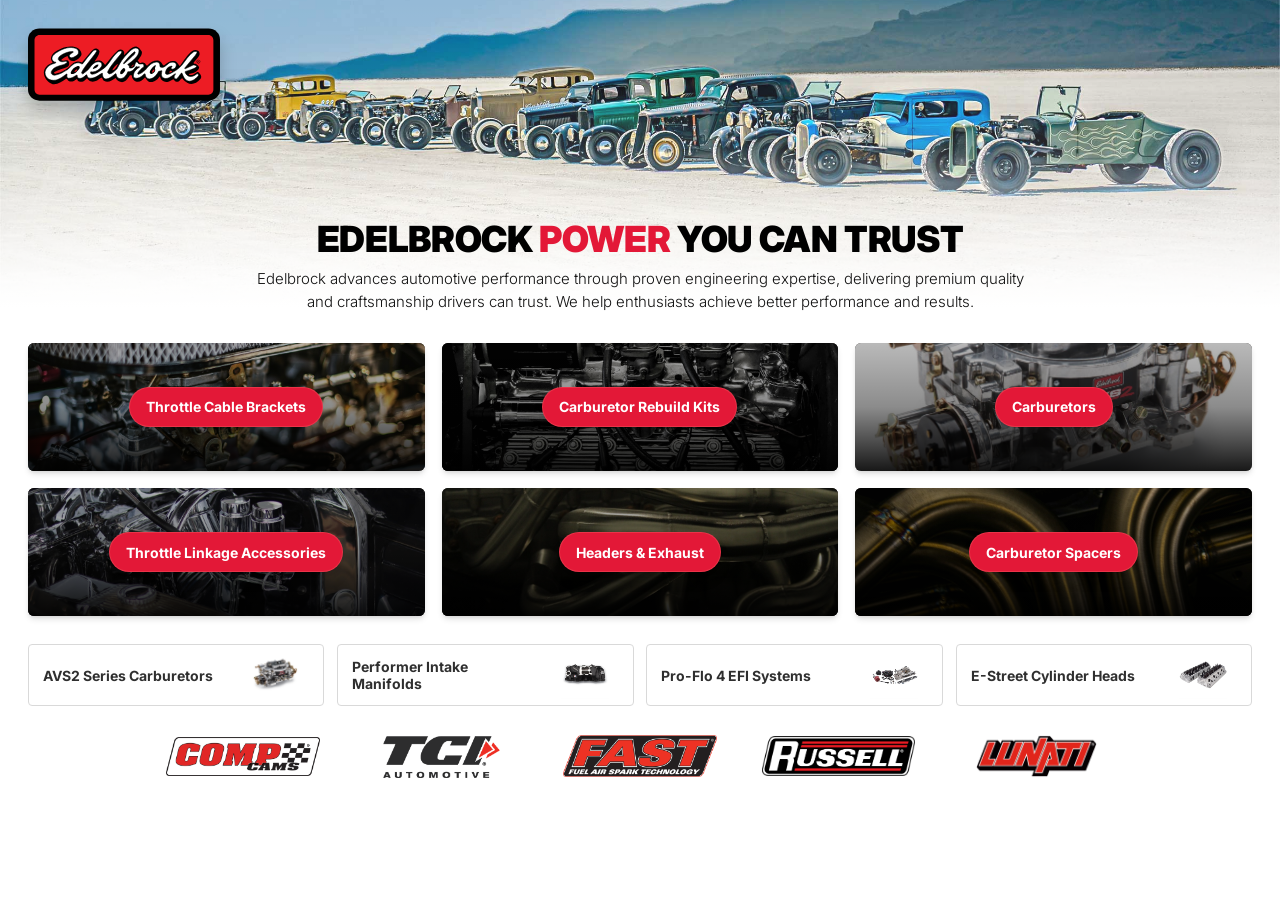
==== edelbrock/index.html @ 583b2b08 "review: refresh vendor pages with versioned assets" ====
<!doctype html>
<html lang="en">
  <head>
    <meta charset="UTF-8" />
    <meta name="viewport" content="width=device-width, initial-scale=1.0" />
    <meta name="description" content="Edelbrock vendor marketing topper review." />
    <meta name="robots" content="noindex, nofollow, noarchive" />
    <title>Edelbrock Topper Review</title>
    <script type="module" crossorigin src="./assets/main-BM7HpaVF.js"></script>
    <link rel="stylesheet" crossorigin href="./assets/main-Blt0TQE_.css">
  </head>
  <body>
    <div id="vendor-topper-root" class="vendor-topper-app"></div>
  </body>
</html>
---- edelbrock/assets/main-Blt0TQE_.css ----
@import"https://fonts.googleapis.com/css2?family=Inter:wght@300;400;700;800;900&display=swap";@container vendor-topper (max-width: 20rem){.vendor-topper-app .vendor-theme--edelbrock .vendor-hero__title{max-width:none;font-size:25.872px;letter-spacing:-.025em;text-wrap:wrap}}@container vendor-topper (min-width: 25.875rem) and (max-width: 25.875rem){.vendor-topper-app .vendor-theme--edelbrock .vendor-hero__title{font-size:33.87px}}@container vendor-topper (min-width: 58rem){.vendor-topper-app .vendor-theme--edelbrock .vendor-hero__title{white-space:nowrap}.vendor-topper-app .vendor-theme--edelbrock .vendor-hero__canvas{min-height:calc(272px + 3.1667cqi)}.vendor-topper-app .vendor-theme--edelbrock .vendor-hero__content{height:calc(272px + 3.1667cqi)}.vendor-topper-app .vendor-theme--edelbrock .vendor-hero__copy{position:absolute;inset-inline:0;top:calc(168px + 3.1667cqi);margin:0 auto}}@container vendor-topper (min-width: 72.917rem) and (max-width: 91.145rem){.vendor-topper-app .vendor-theme--edelbrock .vendor-hero__canvas,.vendor-topper-app .vendor-theme--edelbrock .vendor-hero__content{min-height:calc(132px + 15.1667cqi);height:calc(132px + 15.1667cqi)}.vendor-topper-app .vendor-theme--edelbrock .vendor-hero__copy{top:calc(28px + 15.1667cqi)}}@container vendor-topper (min-width: 91.146rem){.vendor-topper-app .vendor-theme--edelbrock .vendor-hero__canvas,.vendor-topper-app .vendor-theme--edelbrock .vendor-hero__content{min-height:calc(307px + 3.1667cqi);height:calc(307px + 3.1667cqi)}.vendor-topper-app .vendor-theme--edelbrock .vendor-hero__copy{top:calc(203px + 3.1667cqi)}}.vendor-topper-app *,.vendor-topper-app :before,.vendor-topper-app :after{--tw-border-spacing-x: 0;--tw-border-spacing-y: 0;--tw-translate-x: 0;--tw-translate-y: 0;--tw-rotate: 0;--tw-skew-x: 0;--tw-skew-y: 0;--tw-scale-x: 1;--tw-scale-y: 1;--tw-pan-x: ;--tw-pan-y: ;--tw-pinch-zoom: ;--tw-scroll-snap-strictness: proximity;--tw-gradient-from-position: ;--tw-gradient-via-position: ;--tw-gradient-to-position: ;--tw-ordinal: ;--tw-slashed-zero: ;--tw-numeric-figure: ;--tw-numeric-spacing: ;--tw-numeric-fraction: ;--tw-ring-inset: ;--tw-ring-offset-width: 0px;--tw-ring-offset-color: #fff;--tw-ring-color: rgb(59 130 246 / .5);--tw-ring-offset-shadow: 0 0 #0000;--tw-ring-shadow: 0 0 #0000;--tw-shadow: 0 0 #0000;--tw-shadow-colored: 0 0 #0000;--tw-blur: ;--tw-brightness: ;--tw-contrast: ;--tw-grayscale: ;--tw-hue-rotate: ;--tw-invert: ;--tw-saturate: ;--tw-sepia: ;--tw-drop-shadow: ;--tw-backdrop-blur: ;--tw-backdrop-brightness: ;--tw-backdrop-contrast: ;--tw-backdrop-grayscale: ;--tw-backdrop-hue-rotate: ;--tw-backdrop-invert: ;--tw-backdrop-opacity: ;--tw-backdrop-saturate: ;--tw-backdrop-sepia: ;--tw-contain-size: ;--tw-contain-layout: ;--tw-contain-paint: ;--tw-contain-style: }.vendor-topper-app ::backdrop{--tw-border-spacing-x: 0;--tw-border-spacing-y: 0;--tw-translate-x: 0;--tw-translate-y: 0;--tw-rotate: 0;--tw-skew-x: 0;--tw-skew-y: 0;--tw-scale-x: 1;--tw-scale-y: 1;--tw-pan-x: ;--tw-pan-y: ;--tw-pinch-zoom: ;--tw-scroll-snap-strictness: proximity;--tw-gradient-from-position: ;--tw-gradient-via-position: ;--tw-gradient-to-position: ;--tw-ordinal: ;--tw-slashed-zero: ;--tw-numeric-figure: ;--tw-numeric-spacing: ;--tw-numeric-fraction: ;--tw-ring-inset: ;--tw-ring-offset-width: 0px;--tw-ring-offset-color: #fff;--tw-ring-color: rgb(59 130 246 / .5);--tw-ring-offset-shadow: 0 0 #0000;--tw-ring-shadow: 0 0 #0000;--tw-shadow: 0 0 #0000;--tw-shadow-colored: 0 0 #0000;--tw-blur: ;--tw-brightness: ;--tw-contrast: ;--tw-grayscale: ;--tw-hue-rotate: ;--tw-invert: ;--tw-saturate: ;--tw-sepia: ;--tw-drop-shadow: ;--tw-backdrop-blur: ;--tw-backdrop-brightness: ;--tw-backdrop-contrast: ;--tw-backdrop-grayscale: ;--tw-backdrop-hue-rotate: ;--tw-backdrop-invert: ;--tw-backdrop-opacity: ;--tw-backdrop-saturate: ;--tw-backdrop-sepia: ;--tw-contain-size: ;--tw-contain-layout: ;--tw-contain-paint: ;--tw-contain-style: }.vendor-topper-app *,.vendor-topper-app :before,.vendor-topper-app :after{box-sizing:border-box;border-width:0;border-style:solid;border-color:#e5e7eb}.vendor-topper-app :before,.vendor-topper-app :after{--tw-content: ""}.vendor-topper-app html,.vendor-topper-app :host{line-height:1.5;-webkit-text-size-adjust:100%;-moz-tab-size:4;-o-tab-size:4;tab-size:4;font-family:ui-sans-serif,system-ui,sans-serif,"Apple Color Emoji","Segoe UI Emoji",Segoe UI Symbol,"Noto Color Emoji";font-feature-settings:normal;font-variation-settings:normal;-webkit-tap-highlight-color:transparent}.vendor-topper-app body{margin:0;line-height:inherit}.vendor-topper-app hr{height:0;color:inherit;border-top-width:1px}.vendor-topper-app abbr:where([title]){-webkit-text-decoration:underline dotted;text-decoration:underline dotted}.vendor-topper-app h1,.vendor-topper-app h2,.vendor-topper-app h3,.vendor-topper-app h4,.vendor-topper-app h5,.vendor-topper-app h6{font-size:inherit;font-weight:inherit}.vendor-topper-app a{color:inherit;text-decoration:inherit}.vendor-topper-app b,.vendor-topper-app strong{font-weight:bolder}.vendor-topper-app code,.vendor-topper-app kbd,.vendor-topper-app samp,.vendor-topper-app pre{font-family:ui-monospace,SFMono-Regular,Menlo,Monaco,Consolas,Liberation Mono,Courier New,monospace;font-feature-settings:normal;font-variation-settings:normal;font-size:1em}.vendor-topper-app small{font-size:80%}.vendor-topper-app sub,.vendor-topper-app sup{font-size:75%;line-height:0;position:relative;vertical-align:baseline}.vendor-topper-app sub{bottom:-.25em}.vendor-topper-app sup{top:-.5em}.vendor-topper-app table{text-indent:0;border-color:inherit;border-collapse:collapse}.vendor-topper-app button,.vendor-topper-app input,.vendor-topper-app optgroup,.vendor-topper-app select,.vendor-topper-app textarea{font-family:inherit;font-feature-settings:inherit;font-variation-settings:inherit;font-size:100%;font-weight:inherit;line-height:inherit;letter-spacing:inherit;color:inherit;margin:0;padding:0}.vendor-topper-app button,.vendor-topper-app select{text-transform:none}.vendor-topper-app button,.vendor-topper-app input:where([type=button]),.vendor-topper-app input:where([type=reset]),.vendor-topper-app input:where([type=submit]){-webkit-appearance:button;background-color:transparent;background-image:none}.vendor-topper-app :-moz-focusring{outline:auto}.vendor-topper-app :-moz-ui-invalid{box-shadow:none}.vendor-topper-app progress{vertical-align:baseline}.vendor-topper-app ::-webkit-inner-spin-button,.vendor-topper-app ::-webkit-outer-spin-button{height:auto}.vendor-topper-app [type=search]{-webkit-appearance:textfield;outline-offset:-2px}.vendor-topper-app ::-webkit-search-decoration{-webkit-appearance:none}.vendor-topper-app ::-webkit-file-upload-button{-webkit-appearance:button;font:inherit}.vendor-topper-app summary{display:list-item}.vendor-topper-app blockquote,.vendor-topper-app dl,.vendor-topper-app dd,.vendor-topper-app h1,.vendor-topper-app h2,.vendor-topper-app h3,.vendor-topper-app h4,.vendor-topper-app h5,.vendor-topper-app h6,.vendor-topper-app hr,.vendor-topper-app figure,.vendor-topper-app p,.vendor-topper-app pre{margin:0}.vendor-topper-app fieldset{margin:0;padding:0}.vendor-topper-app legend{padding:0}.vendor-topper-app ol,.vendor-topper-app ul,.vendor-topper-app menu{list-style:none;margin:0;padding:0}.vendor-topper-app dialog{padding:0}.vendor-topper-app textarea{resize:vertical}.vendor-topper-app input::-moz-placeholder,.vendor-topper-app textarea::-moz-placeholder{opacity:1;color:#9ca3af}.vendor-topper-app input::placeholder,.vendor-topper-app textarea::placeholder{opacity:1;color:#9ca3af}.vendor-topper-app button,.vendor-topper-app [role=button]{cursor:pointer}.vendor-topper-app :disabled{cursor:default}.vendor-topper-app img,.vendor-topper-app svg,.vendor-topper-app video,.vendor-topper-app canvas,.vendor-topper-app audio,.vendor-topper-app iframe,.vendor-topper-app embed,.vendor-topper-app object{display:block;vertical-align:middle}.vendor-topper-app img,.vendor-topper-app video{max-width:100%;height:auto}.vendor-topper-app [hidden]:where(:not([hidden=until-found])){display:none}.vendor-topper-app html{color-scheme:light}.vendor-topper-app body{margin:0;background:#fff}.vendor-topper-app .container{width:100%}@media(min-width:640px){.vendor-topper-app .container{max-width:640px}}@media(min-width:768px){.vendor-topper-app .container{max-width:768px}}@media(min-width:1024px){.vendor-topper-app .container{max-width:1024px}}@media(min-width:1280px){.vendor-topper-app .container{max-width:1280px}}@media(min-width:1536px){.vendor-topper-app .container{max-width:1536px}}.vendor-topper-app{width:100%;margin:0;padding:0;border:0}.vendor-topper-app .vendor-topper{--vendor-gutter: clamp(16px, 2.2cqi, 32px);--vendor-content-section-gap: clamp(28px, 2.25cqi, 36px);--vendor-card-copy-size: 14px;container-name:vendor-topper;container-type:inline-size;width:100%;overflow:hidden;background:var(--vendor-background, #fff);color:var(--vendor-text, #111);font-family:Inter,sans-serif;-webkit-font-smoothing:antialiased}.vendor-topper-app .vendor-topper ::-moz-selection{background:var(--vendor-accent);color:#fff}.vendor-topper-app .vendor-topper ::selection{background:var(--vendor-accent);color:#fff}.vendor-topper-app .vendor-hero__content{animation:vendor-hero-content-enter .85s cubic-bezier(.22,.61,.36,1) both}.vendor-topper-app .vendor-shop-content{width:100%;background:#fff;animation:vendor-shop-content-enter .85s cubic-bezier(.22,.61,.36,1) both}@keyframes vendor-hero-content-enter{0%{opacity:0;transform:translateY(-25px)}to{opacity:1;transform:translateY(0)}}@keyframes vendor-shop-content-enter{0%{opacity:0;transform:translateY(25px)}to{opacity:1;transform:translateY(0)}}.vendor-topper-app .vendor-hero,.vendor-topper-app .vendor-hero__canvas{position:relative;width:100%;background:#fff}.vendor-topper-app .vendor-hero__canvas{min-height:clamp(348px,27cqi,350px);overflow:hidden}.vendor-topper-app .vendor-hero__media,.vendor-topper-app .vendor-hero__fade{position:absolute;inset:0 0 auto;height:clamp(280px,24cqi,350px)}.vendor-topper-app .vendor-hero__media{overflow:hidden}.vendor-topper-app .vendor-hero__media img{width:100%;height:100%;-o-object-fit:cover;object-fit:cover}.vendor-topper-app .vendor-hero__fade{z-index:1;pointer-events:none;background:linear-gradient(to top,#fff 0%,rgb(255 255 255 / 92%) 9%,rgb(255 255 255 / 15%) 52%,transparent 100%)}.vendor-topper-app .vendor-hero__content{position:relative;z-index:2;display:flex;width:min(100%,768px);min-height:inherit;flex-direction:column;align-items:flex-start;padding:var(--vendor-gutter)}.vendor-topper-app .vendor-hero__logo-frame{display:flex;width:var(--vendor-logo-width, clamp(130px, 15cqi, 220px));height:var(--vendor-logo-height, clamp(52px, 6.5cqi, 88px));align-items:flex-start;justify-content:flex-start}.vendor-topper-app .vendor-hero__logo{display:block;max-width:100%;max-height:100%;width:auto;height:auto;-o-object-fit:contain;object-fit:contain;-o-object-position:left top;object-position:left top;filter:drop-shadow(0 10px 8px rgb(0 0 0 / 20%));-webkit-user-select:none;-moz-user-select:none;user-select:none}.vendor-topper-app .vendor-hero__copy{width:100%;margin-top:clamp(44px,calc(112px - 5cqi),101.6px)}.vendor-topper-app .vendor-hero__title{max-width:18ch;margin:0 0 clamp(8px,.8cqi,12px);color:#000;font-family:var(--vendor-display-font, inherit);font-size:clamp(25.6px,calc(21.6px + 1.25cqi),34.8px);font-weight:900;letter-spacing:-.01em;line-height:.95;text-transform:uppercase;text-wrap:balance}.vendor-topper-app .vendor-hero__title-accent{color:var(--vendor-accent)}.vendor-topper-app .vendor-hero__paragraph{max-width:768px;margin:12px auto 0;color:#111;font-size:15px;font-weight:300;line-height:1.5;text-wrap:balance}.vendor-topper-app .vendor-hero--centered-copy .vendor-hero__content{width:100%}.vendor-topper-app .vendor-hero--centered-copy .vendor-hero__copy{max-width:832px;align-self:center;text-align:center}.vendor-topper-app .vendor-hero--centered-copy .vendor-hero__title{max-width:none}.vendor-topper-app .vendor-categories{width:100%;padding:calc(clamp(32px,3cqi,48px) + var(--vendor-hero-to-cards-gap-adjustment, 0px)) var(--vendor-gutter) 0;background:#fff}.vendor-topper-app .vendor-categories__grid{display:grid;grid-template-columns:minmax(0,1fr);gap:clamp(12px,1.35cqi,20px);width:100%}.vendor-topper-app .vendor-category-card{position:relative;display:flex;height:90px;min-width:0;align-items:center;justify-content:center;overflow:hidden;border-radius:6px;background:#1c1917;box-shadow:0 4px 6px -1px #0000001f,0 2px 4px -2px #0000001f;text-align:center;transition:box-shadow .3s ease,transform .3s ease}.vendor-topper-app .vendor-category-card>img{position:absolute;top:0;right:0;bottom:0;left:0;width:100%;height:100%;-o-object-fit:cover;object-fit:cover;opacity:.9}.vendor-topper-app .vendor-category-card__overlay{position:absolute;top:0;right:0;bottom:0;left:0;background:linear-gradient(to top,#000000e5,#0006,#0003);transition:background .3s ease}.vendor-topper-app .vendor-category-card__label-wrap{position:relative;z-index:1;display:flex;width:100%;align-items:center;justify-content:center;padding:10px}.vendor-topper-app .vendor-category-card__label{display:inline-flex;min-height:40px;max-width:100%;align-items:center;justify-content:center;padding:8px clamp(14.4px,1.4cqi,16px);border:1px solid rgb(248 113 113 / 30%);border-radius:9999px;background:var(--vendor-accent);box-shadow:0 10px 15px -3px #0000001a,0 4px 6px -4px #0000001a;color:#fff;font-size:var(--vendor-card-copy-size);font-weight:700;line-height:1.25;text-align:center;transition:background-color .3s ease}.vendor-topper-app .vendor-category-card__accent{position:absolute;inset:auto 0 0;height:4px;transform:scaleX(0);transform-origin:left;background:var(--vendor-accent);transition:transform .3s ease}.vendor-topper-app .vendor-category-card:hover{box-shadow:0 20px 25px -5px #00000024,0 8px 10px -6px #00000024;transform:translateY(-4px)}.vendor-topper-app .vendor-category-card:hover .vendor-category-card__label{background:var(--vendor-accent-hover)}.vendor-topper-app .vendor-category-card:hover .vendor-category-card__accent{transform:scaleX(1)}.vendor-topper-app .vendor-category-card:focus-visible{outline:4px solid var(--vendor-accent);outline-offset:2px}.vendor-topper-app .vendor-secondary-links{width:100%;padding:var(--vendor-content-section-gap) var(--vendor-gutter) 0;background:#fff}.vendor-topper-app .vendor-secondary-links__grid{display:grid;grid-template-columns:minmax(0,1fr);gap:clamp(10px,1cqi,14px);width:100%}.vendor-topper-app .vendor-secondary-link{display:flex;min-width:0;min-height:60px;align-items:center;gap:12px;padding:6px 8px 6px 14px;border:1px solid #d9d9d9;border-radius:4px;background:#fff;color:#2f2f2f;text-decoration:none;transition:border-color .18s ease,background-color .18s ease}.vendor-topper-app .vendor-secondary-link__title{min-width:0;font-size:var(--vendor-card-copy-size);font-weight:700;line-height:1.25}.vendor-topper-app .vendor-secondary-link__image{flex:0 0 auto;width:80px;height:48px;margin-left:auto;-o-object-fit:contain;object-fit:contain}.vendor-topper-app .vendor-secondary-link:hover{border-color:#b7b7b7;background:#fafafa}.vendor-topper-app .vendor-secondary-link:focus-visible{outline:3px solid var(--vendor-accent);outline-offset:2px}.vendor-topper-app .vendor-partners{width:100%;padding:var(--vendor-content-section-gap) var(--vendor-gutter) clamp(32px,3cqi,40px);background:#fff}.vendor-topper-app .vendor-partners__rail{display:grid;grid-template-columns:repeat(6,minmax(0,1fr));max-width:1152px;align-items:center;gap:24px 16px;margin:0;padding:0;list-style:none}.vendor-topper-app .vendor-partners__rail::-webkit-scrollbar{display:none}.vendor-topper-app .vendor-partners__item{display:flex;grid-column:span 2;width:100%;height:clamp(32px,4cqi,44px);align-items:center;justify-content:center}.vendor-topper-app .vendor-partners__link{display:flex;width:100%;height:100%;align-items:center;justify-content:center;color:inherit;text-decoration:none}.vendor-topper-app .vendor-partners__link:focus-visible{border-radius:4px;outline:3px solid var(--vendor-accent);outline-offset:4px}.vendor-topper-app .vendor-partners__item:nth-last-child(2):nth-child(3n+1){grid-column:2 / span 2}.vendor-topper-app .vendor-partners__item:last-child:nth-child(3n+1){grid-column:3 / span 2}.vendor-topper-app .vendor-partners__item img{display:block;max-width:100%;max-height:100%;width:auto;height:auto;-o-object-fit:contain;object-fit:contain;transition:transform .3s ease;-webkit-user-select:none;-moz-user-select:none;user-select:none}.vendor-topper-app .vendor-partners__link:hover img{transform:scale(1.05)}@container vendor-topper (max-width: 47.999rem){.vendor-topper-app .vendor-hero__copy{margin-top:clamp(52px,calc(120px - 5cqi),109.6px)}.vendor-topper-app .vendor-hero__title{font-size:clamp(28.16px,calc(23.76px + 1.375cqi),38.28px)}.vendor-topper-app .vendor-categories{padding-top:calc(10px + var(--vendor-hero-to-cards-gap-adjustment, 0px))}}@container vendor-topper (max-width: 57.999rem){.vendor-topper-app .vendor-hero--centered-copy .vendor-hero__copy{text-align:left}}@container vendor-topper (min-width: 32rem){.vendor-topper-app .vendor-hero__content{padding-bottom:12px}.vendor-topper-app .vendor-hero__copy{margin-top:auto}.vendor-topper-app .vendor-categories{padding-top:calc(24px + var(--vendor-hero-to-cards-gap-adjustment, 0px))}.vendor-topper-app .vendor-categories__grid{grid-template-columns:repeat(2,minmax(0,1fr))}.vendor-topper-app .vendor-category-card{height:clamp(112px,14cqi,144px)}.vendor-topper-app .vendor-secondary-links__grid{grid-template-columns:repeat(2,minmax(0,1fr))}.vendor-topper-app .vendor-partners__rail{display:grid;grid-template-columns:repeat(5,minmax(0,1fr));width:90%;max-width:none;gap:clamp(12px,1.5cqi,24px);margin-inline:auto;padding-inline:0;overflow:visible}.vendor-topper-app .vendor-partners__item{grid-column:auto;width:100%;height:clamp(48px,6cqi,56px);min-width:0}.vendor-topper-app .vendor-partners__item:nth-last-child(2):nth-child(3n+1),.vendor-topper-app .vendor-partners__item:last-child:nth-child(3n+1){grid-column:auto}.vendor-topper-app .vendor-partners__item img{width:100%;height:100%}}@container vendor-topper (min-width: 58rem){.vendor-topper-app .vendor-categories__grid{grid-template-columns:repeat(3,minmax(0,1fr))}.vendor-topper-app .vendor-category-card{height:clamp(120px,10cqi,144px)}.vendor-topper-app .vendor-hero--centered-copy .vendor-hero__copy{width:100%;max-width:none}.vendor-topper-app .vendor-hero--centered-copy .vendor-hero__title{font-size:clamp(36px,2.8cqi,38px)}.vendor-topper-app .vendor-hero--centered-copy .vendor-hero__paragraph{width:min(var(--vendor-desktop-copy-measure, 87ch),calc(100% - 32px));max-width:none;text-wrap:pretty}.vendor-topper-app .vendor-partners__rail{display:flex;width:auto;max-width:1152px;justify-content:center;gap:clamp(24px,3.5cqi,64px)}.vendor-topper-app .vendor-partners__item{flex:0 0 auto;width:clamp(130px,12cqi,176px);height:clamp(32px,4cqi,44px)}.vendor-topper-app .vendor-partners__item img{width:auto;height:auto}}@container vendor-topper (min-width: 75rem){.vendor-topper-app .vendor-secondary-links__grid{grid-template-columns:repeat(4,minmax(0,1fr))}}@container vendor-topper (min-width: 32rem) and (max-width: 57.999rem){.vendor-topper-app .vendor-categories{padding-top:calc(16px + var(--vendor-hero-to-cards-gap-adjustment, 0px))}.vendor-topper-app .vendor-hero:not(.vendor-hero--logo-only) .vendor-hero__canvas,.vendor-topper-app .vendor-hero:not(.vendor-hero--logo-only) .vendor-hero__content{min-height:0}.vendor-topper-app .vendor-hero:not(.vendor-hero--logo-only) .vendor-hero__copy{margin-top:104px}.vendor-topper-app .vendor-hero--centered-copy .vendor-hero__copy,.vendor-topper-app .vendor-hero--centered-copy .vendor-hero__paragraph{width:100%;max-width:none}.vendor-topper-app .vendor-hero--centered-copy .vendor-hero__paragraph{width:min(100%,var(--vendor-tablet-copy-measure, 588px));margin-inline:0 auto;text-wrap:pretty}.vendor-topper-app .vendor-hero--centered-copy .vendor-hero__title{width:min(100%,var(--vendor-tablet-title-measure, 370px));margin-inline:0 auto}}@container vendor-topper (min-width: 32rem) and (max-width: 47.999rem){.vendor-topper-app .vendor-hero--centered-copy .vendor-hero__title{text-wrap:pretty}}@container vendor-topper (min-width: 58rem){.vendor-topper-app .vendor-categories{padding-top:calc(17px + var(--vendor-hero-to-cards-gap-adjustment, 0px))}.vendor-topper-app .vendor-secondary-links,.vendor-topper-app .vendor-partners{padding-top:28px}}@container vendor-topper (min-width: 100.0625rem){.vendor-topper-app .vendor-categories__grid{grid-template-columns:repeat(6,minmax(0,1fr))}.vendor-topper-app .vendor-category-card{height:126px}}@media(hover:none){.vendor-topper-app .vendor-category-card:hover{box-shadow:0 4px 6px -1px #0000001f,0 2px 4px -2px #0000001f;transform:none}.vendor-topper-app .vendor-category-card:hover .vendor-category-card__accent{transform:scaleX(0)}}@media(prefers-reduced-motion:reduce){.vendor-topper-app .vendor-hero__content,.vendor-topper-app .vendor-shop-content{animation:none}.vendor-topper-app .vendor-category-card,.vendor-topper-app .vendor-category-card__overlay,.vendor-topper-app .vendor-category-card__label,.vendor-topper-app .vendor-category-card__accent,.vendor-topper-app .vendor-partners__item img{transition:none}}body:has(>.vendor-topper-app){margin:0;padding:0}
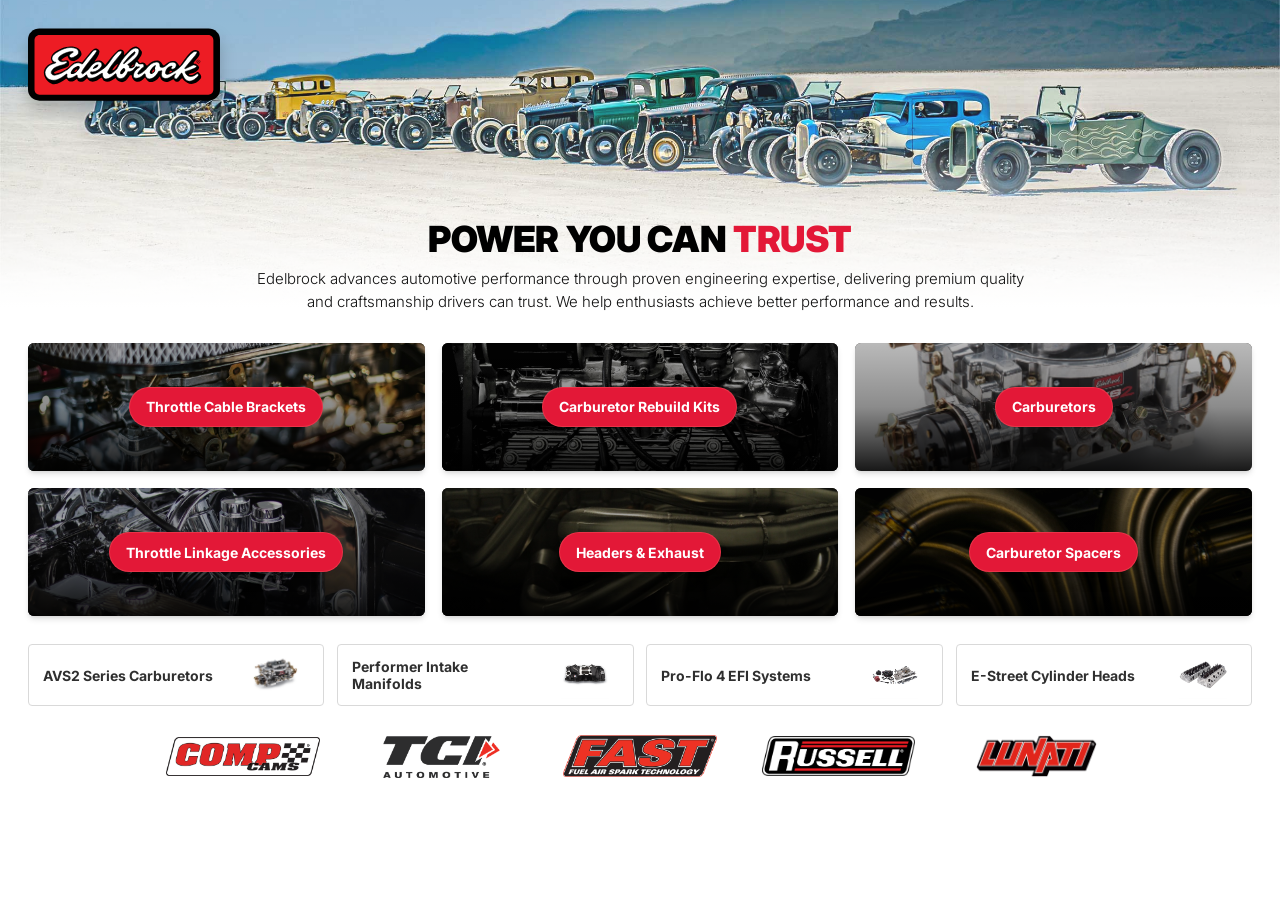
==== commit 44afa656: "review: update Edelbrock headline" ====
--- a/edelbrock/index.html
+++ b/edelbrock/index.html
@@ -6,7 +6,7 @@
     <meta name="description" content="Edelbrock vendor marketing topper review." />
     <meta name="robots" content="noindex, nofollow, noarchive" />
     <title>Edelbrock Topper Review</title>
-    <script type="module" crossorigin src="./assets/main-BM7HpaVF.js"></script>
+    <script type="module" crossorigin src="./assets/main-CrdQM8-6.js"></script>
     <link rel="stylesheet" crossorigin href="./assets/main-Blt0TQE_.css">
   </head>
   <body>
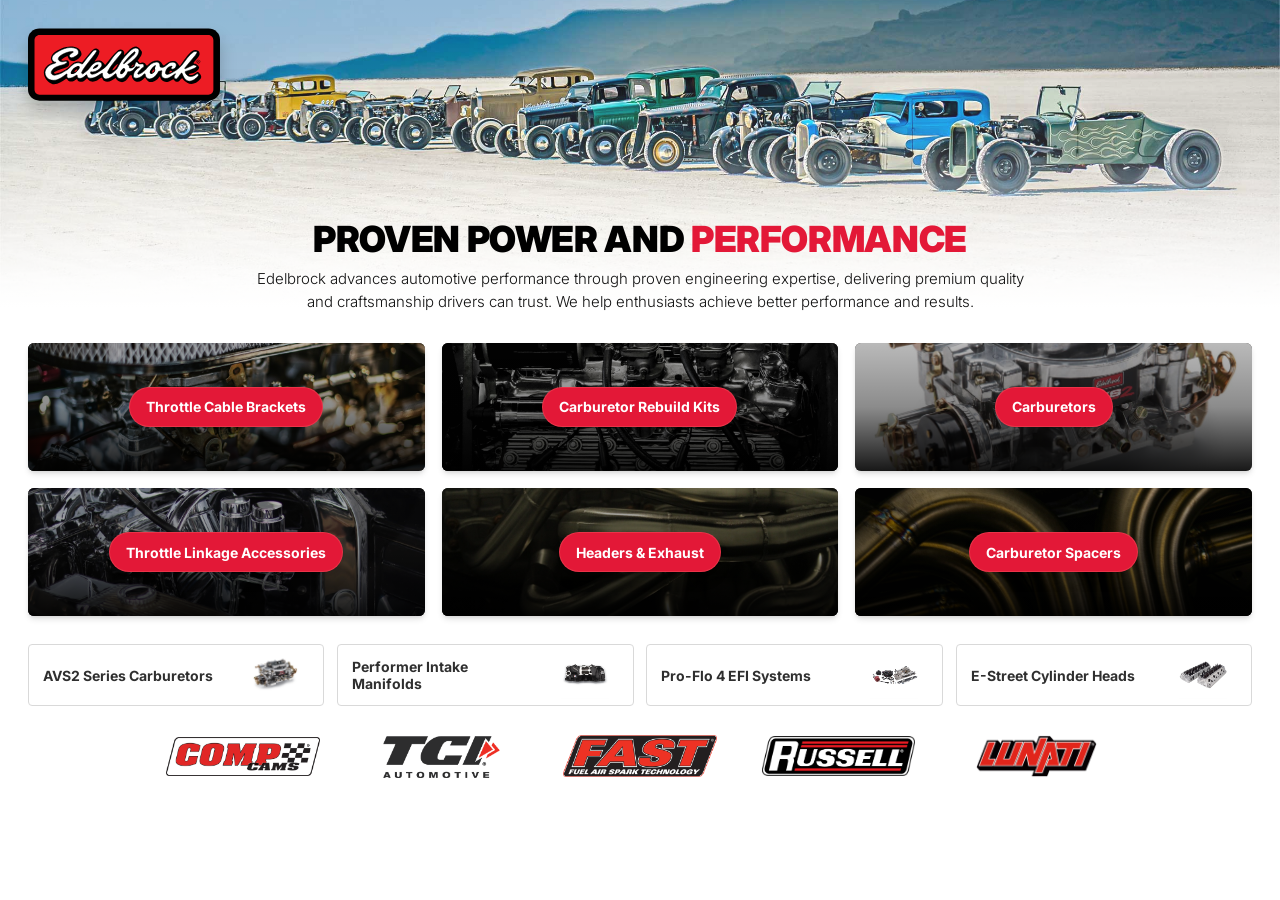
==== commit 049fd2e4: "review: revise Edelbrock headline messaging" ====
--- a/edelbrock/index.html
+++ b/edelbrock/index.html
@@ -6,7 +6,7 @@
     <meta name="description" content="Edelbrock vendor marketing topper review." />
     <meta name="robots" content="noindex, nofollow, noarchive" />
     <title>Edelbrock Topper Review</title>
-    <script type="module" crossorigin src="./assets/main-CrdQM8-6.js"></script>
+    <script type="module" crossorigin src="./assets/main-CM3pk6dA.js"></script>
     <link rel="stylesheet" crossorigin href="./assets/main-Blt0TQE_.css">
   </head>
   <body>
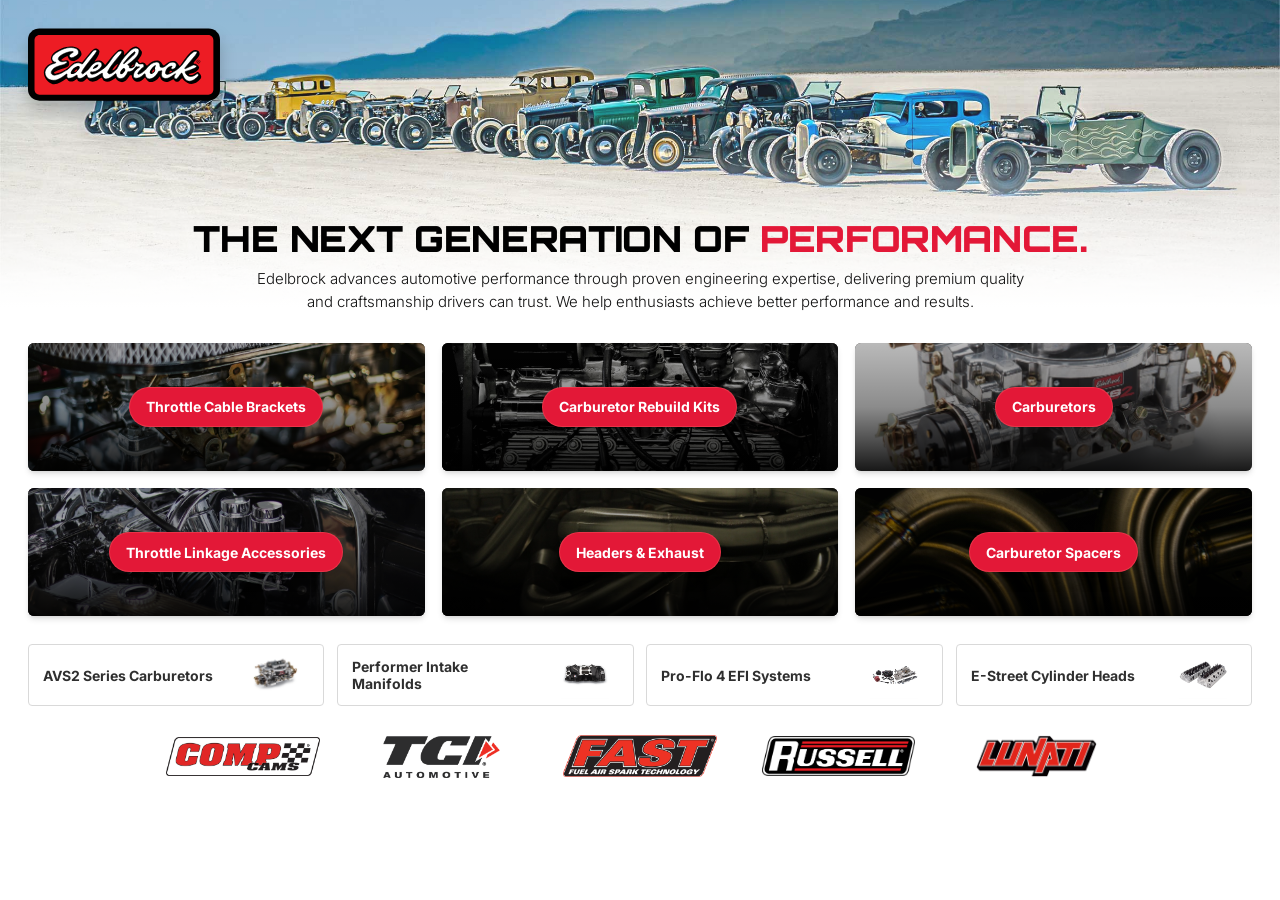
==== commit 3ce86a5d: "Publish Orbitron topper headlines" ====
--- a/edelbrock/index.html
+++ b/edelbrock/index.html
@@ -6,8 +6,8 @@
     <meta name="description" content="Edelbrock vendor marketing topper review." />
     <meta name="robots" content="noindex, nofollow, noarchive" />
     <title>Edelbrock Topper Review</title>
-    <script type="module" crossorigin src="./assets/main-CM3pk6dA.js"></script>
-    <link rel="stylesheet" crossorigin href="./assets/main-Blt0TQE_.css">
+    <script type="module" crossorigin src="./assets/main-DEYiTly-.js"></script>
+    <link rel="stylesheet" crossorigin href="./assets/main-Ci5eqJQk.css">
   </head>
   <body>
     <div id="vendor-topper-root" class="vendor-topper-app"></div>
--- a/edelbrock/assets/main-Ci5eqJQk.css
+++ b/edelbrock/assets/main-Ci5eqJQk.css
@@ -0,0 +1 @@
+@import"https://fonts.googleapis.com/css2?family=Inter:wght@300;400;700;800;900&family=Orbitron:wght@700;800;900&display=swap";@container vendor-topper (max-width: 20rem){.vendor-topper-app .vendor-theme--edelbrock .vendor-hero__title{max-width:none;font-size:25.872px;letter-spacing:-.025em;text-wrap:wrap}}@container vendor-topper (min-width: 25.875rem) and (max-width: 25.875rem){.vendor-topper-app .vendor-theme--edelbrock .vendor-hero__title{font-size:33.87px}}@container vendor-topper (min-width: 58rem){.vendor-topper-app .vendor-theme--edelbrock .vendor-hero__title{white-space:nowrap}.vendor-topper-app .vendor-theme--edelbrock .vendor-hero__canvas{min-height:calc(272px + 3.1667cqi)}.vendor-topper-app .vendor-theme--edelbrock .vendor-hero__content{height:calc(272px + 3.1667cqi)}.vendor-topper-app .vendor-theme--edelbrock .vendor-hero__copy{position:absolute;inset-inline:0;top:calc(168px + 3.1667cqi);margin:0 auto}}@container vendor-topper (min-width: 72.917rem) and (max-width: 91.145rem){.vendor-topper-app .vendor-theme--edelbrock .vendor-hero__canvas,.vendor-topper-app .vendor-theme--edelbrock .vendor-hero__content{min-height:calc(132px + 15.1667cqi);height:calc(132px + 15.1667cqi)}.vendor-topper-app .vendor-theme--edelbrock .vendor-hero__copy{top:calc(28px + 15.1667cqi)}}@container vendor-topper (min-width: 91.146rem){.vendor-topper-app .vendor-theme--edelbrock .vendor-hero__canvas,.vendor-topper-app .vendor-theme--edelbrock .vendor-hero__content{min-height:calc(307px + 3.1667cqi);height:calc(307px + 3.1667cqi)}.vendor-topper-app .vendor-theme--edelbrock .vendor-hero__copy{top:calc(203px + 3.1667cqi)}}.vendor-topper-app *,.vendor-topper-app :before,.vendor-topper-app :after{--tw-border-spacing-x: 0;--tw-border-spacing-y: 0;--tw-translate-x: 0;--tw-translate-y: 0;--tw-rotate: 0;--tw-skew-x: 0;--tw-skew-y: 0;--tw-scale-x: 1;--tw-scale-y: 1;--tw-pan-x: ;--tw-pan-y: ;--tw-pinch-zoom: ;--tw-scroll-snap-strictness: proximity;--tw-gradient-from-position: ;--tw-gradient-via-position: ;--tw-gradient-to-position: ;--tw-ordinal: ;--tw-slashed-zero: ;--tw-numeric-figure: ;--tw-numeric-spacing: ;--tw-numeric-fraction: ;--tw-ring-inset: ;--tw-ring-offset-width: 0px;--tw-ring-offset-color: #fff;--tw-ring-color: rgb(59 130 246 / .5);--tw-ring-offset-shadow: 0 0 #0000;--tw-ring-shadow: 0 0 #0000;--tw-shadow: 0 0 #0000;--tw-shadow-colored: 0 0 #0000;--tw-blur: ;--tw-brightness: ;--tw-contrast: ;--tw-grayscale: ;--tw-hue-rotate: ;--tw-invert: ;--tw-saturate: ;--tw-sepia: ;--tw-drop-shadow: ;--tw-backdrop-blur: ;--tw-backdrop-brightness: ;--tw-backdrop-contrast: ;--tw-backdrop-grayscale: ;--tw-backdrop-hue-rotate: ;--tw-backdrop-invert: ;--tw-backdrop-opacity: ;--tw-backdrop-saturate: ;--tw-backdrop-sepia: ;--tw-contain-size: ;--tw-contain-layout: ;--tw-contain-paint: ;--tw-contain-style: }.vendor-topper-app ::backdrop{--tw-border-spacing-x: 0;--tw-border-spacing-y: 0;--tw-translate-x: 0;--tw-translate-y: 0;--tw-rotate: 0;--tw-skew-x: 0;--tw-skew-y: 0;--tw-scale-x: 1;--tw-scale-y: 1;--tw-pan-x: ;--tw-pan-y: ;--tw-pinch-zoom: ;--tw-scroll-snap-strictness: proximity;--tw-gradient-from-position: ;--tw-gradient-via-position: ;--tw-gradient-to-position: ;--tw-ordinal: ;--tw-slashed-zero: ;--tw-numeric-figure: ;--tw-numeric-spacing: ;--tw-numeric-fraction: ;--tw-ring-inset: ;--tw-ring-offset-width: 0px;--tw-ring-offset-color: #fff;--tw-ring-color: rgb(59 130 246 / .5);--tw-ring-offset-shadow: 0 0 #0000;--tw-ring-shadow: 0 0 #0000;--tw-shadow: 0 0 #0000;--tw-shadow-colored: 0 0 #0000;--tw-blur: ;--tw-brightness: ;--tw-contrast: ;--tw-grayscale: ;--tw-hue-rotate: ;--tw-invert: ;--tw-saturate: ;--tw-sepia: ;--tw-drop-shadow: ;--tw-backdrop-blur: ;--tw-backdrop-brightness: ;--tw-backdrop-contrast: ;--tw-backdrop-grayscale: ;--tw-backdrop-hue-rotate: ;--tw-backdrop-invert: ;--tw-backdrop-opacity: ;--tw-backdrop-saturate: ;--tw-backdrop-sepia: ;--tw-contain-size: ;--tw-contain-layout: ;--tw-contain-paint: ;--tw-contain-style: }.vendor-topper-app *,.vendor-topper-app :before,.vendor-topper-app :after{box-sizing:border-box;border-width:0;border-style:solid;border-color:#e5e7eb}.vendor-topper-app :before,.vendor-topper-app :after{--tw-content: ""}.vendor-topper-app html,.vendor-topper-app :host{line-height:1.5;-webkit-text-size-adjust:100%;-moz-tab-size:4;-o-tab-size:4;tab-size:4;font-family:ui-sans-serif,system-ui,sans-serif,"Apple Color Emoji","Segoe UI Emoji",Segoe UI Symbol,"Noto Color Emoji";font-feature-settings:normal;font-variation-settings:normal;-webkit-tap-highlight-color:transparent}.vendor-topper-app body{margin:0;line-height:inherit}.vendor-topper-app hr{height:0;color:inherit;border-top-width:1px}.vendor-topper-app abbr:where([title]){-webkit-text-decoration:underline dotted;text-decoration:underline dotted}.vendor-topper-app h1,.vendor-topper-app h2,.vendor-topper-app h3,.vendor-topper-app h4,.vendor-topper-app h5,.vendor-topper-app h6{font-size:inherit;font-weight:inherit}.vendor-topper-app a{color:inherit;text-decoration:inherit}.vendor-topper-app b,.vendor-topper-app strong{font-weight:bolder}.vendor-topper-app code,.vendor-topper-app kbd,.vendor-topper-app samp,.vendor-topper-app pre{font-family:ui-monospace,SFMono-Regular,Menlo,Monaco,Consolas,Liberation Mono,Courier New,monospace;font-feature-settings:normal;font-variation-settings:normal;font-size:1em}.vendor-topper-app small{font-size:80%}.vendor-topper-app sub,.vendor-topper-app sup{font-size:75%;line-height:0;position:relative;vertical-align:baseline}.vendor-topper-app sub{bottom:-.25em}.vendor-topper-app sup{top:-.5em}.vendor-topper-app table{text-indent:0;border-color:inherit;border-collapse:collapse}.vendor-topper-app button,.vendor-topper-app input,.vendor-topper-app optgroup,.vendor-topper-app select,.vendor-topper-app textarea{font-family:inherit;font-feature-settings:inherit;font-variation-settings:inherit;font-size:100%;font-weight:inherit;line-height:inherit;letter-spacing:inherit;color:inherit;margin:0;padding:0}.vendor-topper-app button,.vendor-topper-app select{text-transform:none}.vendor-topper-app button,.vendor-topper-app input:where([type=button]),.vendor-topper-app input:where([type=reset]),.vendor-topper-app input:where([type=submit]){-webkit-appearance:button;background-color:transparent;background-image:none}.vendor-topper-app :-moz-focusring{outline:auto}.vendor-topper-app :-moz-ui-invalid{box-shadow:none}.vendor-topper-app progress{vertical-align:baseline}.vendor-topper-app ::-webkit-inner-spin-button,.vendor-topper-app ::-webkit-outer-spin-button{height:auto}.vendor-topper-app [type=search]{-webkit-appearance:textfield;outline-offset:-2px}.vendor-topper-app ::-webkit-search-decoration{-webkit-appearance:none}.vendor-topper-app ::-webkit-file-upload-button{-webkit-appearance:button;font:inherit}.vendor-topper-app summary{display:list-item}.vendor-topper-app blockquote,.vendor-topper-app dl,.vendor-topper-app dd,.vendor-topper-app h1,.vendor-topper-app h2,.vendor-topper-app h3,.vendor-topper-app h4,.vendor-topper-app h5,.vendor-topper-app h6,.vendor-topper-app hr,.vendor-topper-app figure,.vendor-topper-app p,.vendor-topper-app pre{margin:0}.vendor-topper-app fieldset{margin:0;padding:0}.vendor-topper-app legend{padding:0}.vendor-topper-app ol,.vendor-topper-app ul,.vendor-topper-app menu{list-style:none;margin:0;padding:0}.vendor-topper-app dialog{padding:0}.vendor-topper-app textarea{resize:vertical}.vendor-topper-app input::-moz-placeholder,.vendor-topper-app textarea::-moz-placeholder{opacity:1;color:#9ca3af}.vendor-topper-app input::placeholder,.vendor-topper-app textarea::placeholder{opacity:1;color:#9ca3af}.vendor-topper-app button,.vendor-topper-app [role=button]{cursor:pointer}.vendor-topper-app :disabled{cursor:default}.vendor-topper-app img,.vendor-topper-app svg,.vendor-topper-app video,.vendor-topper-app canvas,.vendor-topper-app audio,.vendor-topper-app iframe,.vendor-topper-app embed,.vendor-topper-app object{display:block;vertical-align:middle}.vendor-topper-app img,.vendor-topper-app video{max-width:100%;height:auto}.vendor-topper-app [hidden]:where(:not([hidden=until-found])){display:none}.vendor-topper-app html{color-scheme:light}.vendor-topper-app body{margin:0;background:#fff}.vendor-topper-app .container{width:100%}@media(min-width:640px){.vendor-topper-app .container{max-width:640px}}@media(min-width:768px){.vendor-topper-app .container{max-width:768px}}@media(min-width:1024px){.vendor-topper-app .container{max-width:1024px}}@media(min-width:1280px){.vendor-topper-app .container{max-width:1280px}}@media(min-width:1536px){.vendor-topper-app .container{max-width:1536px}}.vendor-topper-app{width:100%;margin:0;padding:0;border:0}.vendor-topper-app .vendor-topper{--vendor-gutter: clamp(16px, 2.2cqi, 32px);--vendor-content-section-gap: clamp(28px, 2.25cqi, 36px);--vendor-card-copy-size: 14px;container-name:vendor-topper;container-type:inline-size;width:100%;overflow:hidden;background:var(--vendor-background, #fff);color:var(--vendor-text, #111);font-family:Inter,sans-serif;-webkit-font-smoothing:antialiased}.vendor-topper-app .vendor-topper ::-moz-selection{background:var(--vendor-accent);color:#fff}.vendor-topper-app .vendor-topper ::selection{background:var(--vendor-accent);color:#fff}.vendor-topper-app .vendor-hero__content{animation:vendor-hero-content-enter .85s cubic-bezier(.22,.61,.36,1) both}.vendor-topper-app .vendor-shop-content{width:100%;background:#fff;animation:vendor-shop-content-enter .85s cubic-bezier(.22,.61,.36,1) both}@keyframes vendor-hero-content-enter{0%{opacity:0;transform:translateY(-25px)}to{opacity:1;transform:translateY(0)}}@keyframes vendor-shop-content-enter{0%{opacity:0;transform:translateY(25px)}to{opacity:1;transform:translateY(0)}}.vendor-topper-app .vendor-hero,.vendor-topper-app .vendor-hero__canvas{position:relative;width:100%;background:#fff}.vendor-topper-app .vendor-hero__canvas{min-height:clamp(348px,27cqi,350px);overflow:hidden}.vendor-topper-app .vendor-hero__media,.vendor-topper-app .vendor-hero__fade{position:absolute;inset:0 0 auto;height:clamp(280px,24cqi,350px)}.vendor-topper-app .vendor-hero__media{overflow:hidden}.vendor-topper-app .vendor-hero__media img{width:100%;height:100%;-o-object-fit:cover;object-fit:cover}.vendor-topper-app .vendor-hero__fade{z-index:1;pointer-events:none;background:linear-gradient(to top,#fff 0%,rgb(255 255 255 / 92%) 9%,rgb(255 255 255 / 15%) 52%,transparent 100%)}.vendor-topper-app .vendor-hero__content{position:relative;z-index:2;display:flex;width:min(100%,768px);min-height:inherit;flex-direction:column;align-items:flex-start;padding:var(--vendor-gutter)}.vendor-topper-app .vendor-hero__logo-frame{display:flex;width:var(--vendor-logo-width, clamp(130px, 15cqi, 220px));height:var(--vendor-logo-height, clamp(52px, 6.5cqi, 88px));align-items:flex-start;justify-content:flex-start}.vendor-topper-app .vendor-hero__logo{display:block;max-width:100%;max-height:100%;width:auto;height:auto;-o-object-fit:contain;object-fit:contain;-o-object-position:left top;object-position:left top;filter:drop-shadow(0 10px 8px rgb(0 0 0 / 20%));-webkit-user-select:none;-moz-user-select:none;user-select:none}.vendor-topper-app .vendor-hero__copy{width:100%;margin-top:clamp(44px,calc(112px - 5cqi),101.6px)}.vendor-topper-app .vendor-hero__title{max-width:18ch;margin:0 0 clamp(8px,.8cqi,12px);color:#000;font-family:var(--vendor-display-font, inherit);font-size:clamp(25.6px,calc(21.6px + 1.25cqi),34.8px);font-weight:900;letter-spacing:-.01em;line-height:.95;text-transform:uppercase;text-wrap:balance}.vendor-topper-app .vendor-hero__title-accent{color:var(--vendor-accent)}.vendor-topper-app .vendor-hero__paragraph{max-width:768px;margin:12px auto 0;color:#111;font-size:15px;font-weight:300;line-height:1.5;text-wrap:balance}.vendor-topper-app .vendor-hero--centered-copy .vendor-hero__content{width:100%}.vendor-topper-app .vendor-hero--centered-copy .vendor-hero__copy{max-width:832px;align-self:center;text-align:center}.vendor-topper-app .vendor-hero--centered-copy .vendor-hero__title{max-width:none}.vendor-topper-app .vendor-categories{width:100%;padding:calc(clamp(32px,3cqi,48px) + var(--vendor-hero-to-cards-gap-adjustment, 0px)) var(--vendor-gutter) 0;background:#fff}.vendor-topper-app .vendor-categories__grid{display:grid;grid-template-columns:minmax(0,1fr);gap:clamp(12px,1.35cqi,20px);width:100%}.vendor-topper-app .vendor-category-card{position:relative;display:flex;height:90px;min-width:0;align-items:center;justify-content:center;overflow:hidden;border-radius:6px;background:#1c1917;box-shadow:0 4px 6px -1px #0000001f,0 2px 4px -2px #0000001f;text-align:center;transition:box-shadow .3s ease,transform .3s ease}.vendor-topper-app .vendor-category-card>img{position:absolute;top:0;right:0;bottom:0;left:0;width:100%;height:100%;-o-object-fit:cover;object-fit:cover;opacity:.9}.vendor-topper-app .vendor-category-card__overlay{position:absolute;top:0;right:0;bottom:0;left:0;background:linear-gradient(to top,#000000e5,#0006,#0003);transition:background .3s ease}.vendor-topper-app .vendor-category-card__label-wrap{position:relative;z-index:1;display:flex;width:100%;align-items:center;justify-content:center;padding:10px}.vendor-topper-app .vendor-category-card__label{display:inline-flex;min-height:40px;max-width:100%;align-items:center;justify-content:center;padding:8px clamp(14.4px,1.4cqi,16px);border:1px solid rgb(248 113 113 / 30%);border-radius:9999px;background:var(--vendor-accent);box-shadow:0 10px 15px -3px #0000001a,0 4px 6px -4px #0000001a;color:#fff;font-size:var(--vendor-card-copy-size);font-weight:700;line-height:1.25;text-align:center;transition:background-color .3s ease}.vendor-topper-app .vendor-category-card__accent{position:absolute;inset:auto 0 0;height:4px;transform:scaleX(0);transform-origin:left;background:var(--vendor-accent);transition:transform .3s ease}.vendor-topper-app .vendor-category-card:hover{box-shadow:0 20px 25px -5px #00000024,0 8px 10px -6px #00000024;transform:translateY(-4px)}.vendor-topper-app .vendor-category-card:hover .vendor-category-card__label{background:var(--vendor-accent-hover)}.vendor-topper-app .vendor-category-card:hover .vendor-category-card__accent{transform:scaleX(1)}.vendor-topper-app .vendor-category-card:focus-visible{outline:4px solid var(--vendor-accent);outline-offset:2px}.vendor-topper-app .vendor-secondary-links{width:100%;padding:var(--vendor-content-section-gap) var(--vendor-gutter) 0;background:#fff}.vendor-topper-app .vendor-secondary-links__grid{display:grid;grid-template-columns:minmax(0,1fr);gap:clamp(10px,1cqi,14px);width:100%}.vendor-topper-app .vendor-secondary-link{display:flex;min-width:0;min-height:60px;align-items:center;gap:12px;padding:6px 8px 6px 14px;border:1px solid #d9d9d9;border-radius:4px;background:#fff;color:#2f2f2f;text-decoration:none;transition:border-color .18s ease,background-color .18s ease}.vendor-topper-app .vendor-secondary-link__title{min-width:0;font-size:var(--vendor-card-copy-size);font-weight:700;line-height:1.25}.vendor-topper-app .vendor-secondary-link__image{flex:0 0 auto;width:80px;height:48px;margin-left:auto;-o-object-fit:contain;object-fit:contain}.vendor-topper-app .vendor-secondary-link:hover{border-color:#b7b7b7;background:#fafafa}.vendor-topper-app .vendor-secondary-link:focus-visible{outline:3px solid var(--vendor-accent);outline-offset:2px}.vendor-topper-app .vendor-partners{width:100%;padding:var(--vendor-content-section-gap) var(--vendor-gutter) clamp(32px,3cqi,40px);background:#fff}.vendor-topper-app .vendor-partners__rail{display:grid;grid-template-columns:repeat(6,minmax(0,1fr));max-width:1152px;align-items:center;gap:24px 16px;margin:0;padding:0;list-style:none}.vendor-topper-app .vendor-partners__rail::-webkit-scrollbar{display:none}.vendor-topper-app .vendor-partners__item{display:flex;grid-column:span 2;width:100%;height:clamp(32px,4cqi,44px);align-items:center;justify-content:center}.vendor-topper-app .vendor-partners__link{display:flex;width:100%;height:100%;align-items:center;justify-content:center;color:inherit;text-decoration:none}.vendor-topper-app .vendor-partners__link:focus-visible{border-radius:4px;outline:3px solid var(--vendor-accent);outline-offset:4px}.vendor-topper-app .vendor-partners__item:nth-last-child(2):nth-child(3n+1){grid-column:2 / span 2}.vendor-topper-app .vendor-partners__item:last-child:nth-child(3n+1){grid-column:3 / span 2}.vendor-topper-app .vendor-partners__item img{display:block;max-width:100%;max-height:100%;width:auto;height:auto;-o-object-fit:contain;object-fit:contain;transition:transform .3s ease;-webkit-user-select:none;-moz-user-select:none;user-select:none}.vendor-topper-app .vendor-partners__link:hover img{transform:scale(1.05)}@container vendor-topper (max-width: 47.999rem){.vendor-topper-app .vendor-hero__copy{margin-top:clamp(52px,calc(120px - 5cqi),109.6px)}.vendor-topper-app .vendor-hero__title{font-size:clamp(28.16px,calc(23.76px + 1.375cqi),38.28px)}.vendor-topper-app .vendor-categories{padding-top:calc(10px + var(--vendor-hero-to-cards-gap-adjustment, 0px))}}@container vendor-topper (max-width: 57.999rem){.vendor-topper-app .vendor-hero--centered-copy .vendor-hero__copy{text-align:left}}@container vendor-topper (min-width: 32rem){.vendor-topper-app .vendor-hero__content{padding-bottom:12px}.vendor-topper-app .vendor-hero__copy{margin-top:auto}.vendor-topper-app .vendor-categories{padding-top:calc(24px + var(--vendor-hero-to-cards-gap-adjustment, 0px))}.vendor-topper-app .vendor-categories__grid{grid-template-columns:repeat(2,minmax(0,1fr))}.vendor-topper-app .vendor-category-card{height:clamp(112px,14cqi,144px)}.vendor-topper-app .vendor-secondary-links__grid{grid-template-columns:repeat(2,minmax(0,1fr))}.vendor-topper-app .vendor-partners__rail{display:grid;grid-template-columns:repeat(5,minmax(0,1fr));width:90%;max-width:none;gap:clamp(12px,1.5cqi,24px);margin-inline:auto;padding-inline:0;overflow:visible}.vendor-topper-app .vendor-partners__item{grid-column:auto;width:100%;height:clamp(48px,6cqi,56px);min-width:0}.vendor-topper-app .vendor-partners__item:nth-last-child(2):nth-child(3n+1),.vendor-topper-app .vendor-partners__item:last-child:nth-child(3n+1){grid-column:auto}.vendor-topper-app .vendor-partners__item img{width:100%;height:100%}}@container vendor-topper (min-width: 58rem){.vendor-topper-app .vendor-categories__grid{grid-template-columns:repeat(3,minmax(0,1fr))}.vendor-topper-app .vendor-category-card{height:clamp(120px,10cqi,144px)}.vendor-topper-app .vendor-hero--centered-copy .vendor-hero__copy{width:100%;max-width:none}.vendor-topper-app .vendor-hero--centered-copy .vendor-hero__title{font-size:clamp(36px,2.8cqi,38px)}.vendor-topper-app .vendor-hero--centered-copy .vendor-hero__paragraph{width:min(var(--vendor-desktop-copy-measure, 87ch),calc(100% - 32px));max-width:none;text-wrap:pretty}.vendor-topper-app .vendor-partners__rail{display:flex;width:auto;max-width:1152px;justify-content:center;gap:clamp(24px,3.5cqi,64px)}.vendor-topper-app .vendor-partners__item{flex:0 0 auto;width:clamp(130px,12cqi,176px);height:clamp(32px,4cqi,44px)}.vendor-topper-app .vendor-partners__item img{width:auto;height:auto}}@container vendor-topper (min-width: 75rem){.vendor-topper-app .vendor-secondary-links__grid{grid-template-columns:repeat(4,minmax(0,1fr))}}@container vendor-topper (min-width: 32rem) and (max-width: 57.999rem){.vendor-topper-app .vendor-categories{padding-top:calc(16px + var(--vendor-hero-to-cards-gap-adjustment, 0px))}.vendor-topper-app .vendor-hero:not(.vendor-hero--logo-only) .vendor-hero__canvas,.vendor-topper-app .vendor-hero:not(.vendor-hero--logo-only) .vendor-hero__content{min-height:0}.vendor-topper-app .vendor-hero:not(.vendor-hero--logo-only) .vendor-hero__copy{margin-top:104px}.vendor-topper-app .vendor-hero--centered-copy .vendor-hero__copy,.vendor-topper-app .vendor-hero--centered-copy .vendor-hero__paragraph{width:100%;max-width:none}.vendor-topper-app .vendor-hero--centered-copy .vendor-hero__paragraph{width:min(100%,var(--vendor-tablet-copy-measure, 588px));margin-inline:0 auto;text-wrap:pretty}.vendor-topper-app .vendor-hero--centered-copy .vendor-hero__title{width:min(100%,var(--vendor-tablet-title-measure, 370px));margin-inline:0 auto}}@container vendor-topper (min-width: 32rem) and (max-width: 47.999rem){.vendor-topper-app .vendor-hero--centered-copy .vendor-hero__title{text-wrap:pretty}}@container vendor-topper (min-width: 58rem){.vendor-topper-app .vendor-categories{padding-top:calc(17px + var(--vendor-hero-to-cards-gap-adjustment, 0px))}.vendor-topper-app .vendor-secondary-links,.vendor-topper-app .vendor-partners{padding-top:28px}}@container vendor-topper (min-width: 100.0625rem){.vendor-topper-app .vendor-categories__grid{grid-template-columns:repeat(6,minmax(0,1fr))}.vendor-topper-app .vendor-category-card{height:126px}}@media(hover:none){.vendor-topper-app .vendor-category-card:hover{box-shadow:0 4px 6px -1px #0000001f,0 2px 4px -2px #0000001f;transform:none}.vendor-topper-app .vendor-category-card:hover .vendor-category-card__accent{transform:scaleX(0)}}@media(prefers-reduced-motion:reduce){.vendor-topper-app .vendor-hero__content,.vendor-topper-app .vendor-shop-content{animation:none}.vendor-topper-app .vendor-category-card,.vendor-topper-app .vendor-category-card__overlay,.vendor-topper-app .vendor-category-card__label,.vendor-topper-app .vendor-category-card__accent,.vendor-topper-app .vendor-partners__item img{transition:none}}body:has(>.vendor-topper-app){margin:0;padding:0}
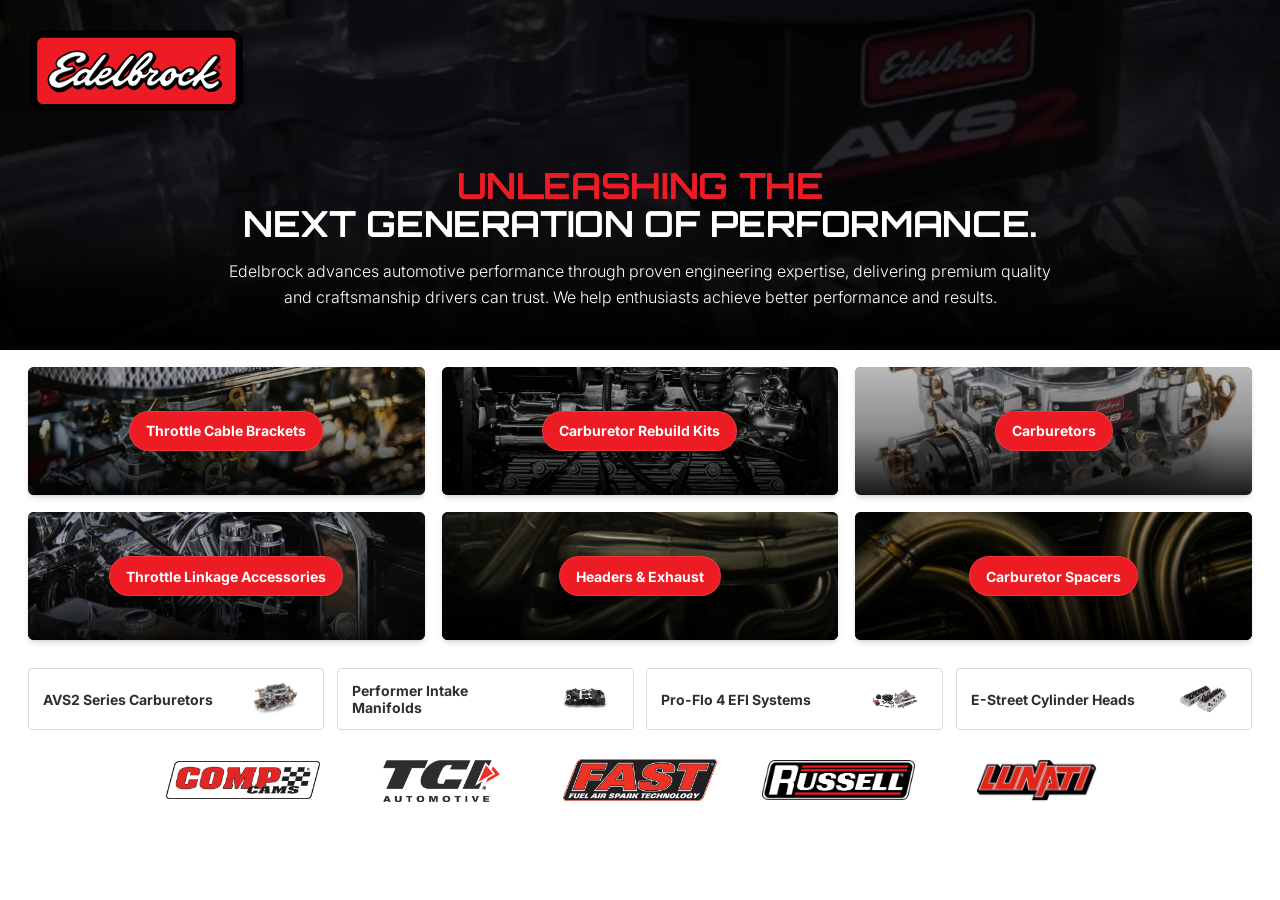
==== commit 99e4c92f: "Publish latest Edelbrock topper" ====
--- a/edelbrock/index.html
+++ b/edelbrock/index.html
@@ -6,8 +6,8 @@
     <meta name="description" content="Edelbrock vendor marketing topper review." />
     <meta name="robots" content="noindex, nofollow, noarchive" />
     <title>Edelbrock Topper Review</title>
-    <script type="module" crossorigin src="./assets/main-DEYiTly-.js"></script>
-    <link rel="stylesheet" crossorigin href="./assets/main-Ci5eqJQk.css">
+    <script type="module" crossorigin src="./assets/main-CFTjzB1f.js"></script>
+    <link rel="stylesheet" crossorigin href="./assets/main-ChBj1PJO.css">
   </head>
   <body>
     <div id="vendor-topper-root" class="vendor-topper-app"></div>
--- a/edelbrock/assets/main-ChBj1PJO.css
+++ b/edelbrock/assets/main-ChBj1PJO.css
@@ -0,0 +1 @@
+@import"https://fonts.googleapis.com/css2?family=Inter:wght@300;400;700;800;900&family=Orbitron:wght@700;800;900&display=swap";.vendor-topper-app .vendor-theme--edelbrock .vendor-hero,.vendor-topper-app .vendor-theme--edelbrock .vendor-hero__canvas{height:350px;min-height:350px;background:#000}.vendor-topper-app .vendor-theme--edelbrock .vendor-hero__media{height:253px;background:#000}.vendor-topper-app .vendor-theme--edelbrock .vendor-hero__media img{position:absolute;left:50%;width:584px;max-width:none;transform:translate(-50%);-o-object-position:center center;object-position:center center}.vendor-topper-app .vendor-theme--edelbrock .vendor-hero__fade{top:auto;bottom:0;height:195px;background:linear-gradient(to bottom,transparent,#000)}.vendor-topper-app .vendor-theme--edelbrock .vendor-hero__content{box-sizing:border-box;width:100%;height:350px;min-height:350px;justify-content:space-between;padding:25px}.vendor-topper-app .vendor-theme--edelbrock .vendor-hero__logo-frame{flex:0 0 auto}.vendor-topper-app .vendor-theme--edelbrock .vendor-hero__logo{filter:none}.vendor-topper-app .vendor-theme--edelbrock .vendor-hero__copy,.vendor-topper-app .vendor-theme--edelbrock .vendor-hero.vendor-hero--centered-copy .vendor-hero__copy{display:flex;width:100%;max-width:none;flex-direction:column;gap:10px;align-self:auto;margin:0;color:#fff;text-align:left}.vendor-topper-app .vendor-theme--edelbrock .vendor-hero__title{width:100%;max-width:none;margin:0;color:#fff;font-size:26px;font-weight:700;letter-spacing:-.26px;line-height:29px;text-wrap:wrap}.vendor-topper-app .vendor-theme--edelbrock .vendor-hero__title-accent{display:block}.vendor-topper-app .vendor-theme--edelbrock .vendor-hero__paragraph{width:100%;max-width:none;margin:0;color:#fff;font-size:16px;font-weight:300;line-height:26px;text-wrap:pretty}@container vendor-topper (max-width: 22.499rem){.vendor-topper-app .vendor-theme--edelbrock .vendor-hero,.vendor-topper-app .vendor-theme--edelbrock .vendor-hero__canvas,.vendor-topper-app .vendor-theme--edelbrock .vendor-hero__content{height:400px;min-height:400px}.vendor-topper-app .vendor-theme--edelbrock .vendor-hero__title{font-size:23px;line-height:26px}.vendor-topper-app .vendor-theme--edelbrock .vendor-hero__paragraph{font-size:15px;line-height:23px}}@container vendor-topper (min-width: 32rem) and (max-width: 57.999rem){.vendor-topper-app .vendor-theme--edelbrock .vendor-hero__media{height:350px}.vendor-topper-app .vendor-theme--edelbrock .vendor-hero__media img{width:calc(100% + 40px);height:350px}.vendor-topper-app .vendor-theme--edelbrock .vendor-hero__content{padding:25px 25px 35px}.vendor-topper-app .vendor-theme--edelbrock .vendor-hero__copy,.vendor-topper-app .vendor-theme--edelbrock .vendor-hero.vendor-hero--centered-copy .vendor-hero__copy{width:558px;gap:15px}.vendor-topper-app .vendor-theme--edelbrock .vendor-hero__title{width:558px;font-size:34px;letter-spacing:-.34px;line-height:36px}.vendor-topper-app .vendor-theme--edelbrock .vendor-hero__paragraph{width:558px;line-height:26px}}@container vendor-topper (min-width: 58rem){.vendor-topper-app .vendor-theme--edelbrock{--vendor-logo-width: 216px;--vendor-logo-height: 80.8px}.vendor-topper-app .vendor-theme--edelbrock .vendor-hero__media{height:350px}.vendor-topper-app .vendor-theme--edelbrock .vendor-hero__media img{top:calc(50% - 49px);width:100%;height:624px;transform:translate(-50%,-50%)}.vendor-topper-app .vendor-theme--edelbrock .vendor-hero__content{align-items:center;padding:30px 30px 40px}.vendor-topper-app .vendor-theme--edelbrock .vendor-hero__logo-frame{width:100%;height:80.8px}.vendor-topper-app .vendor-theme--edelbrock .vendor-hero__logo{width:216px;height:80.8px}.vendor-topper-app .vendor-theme--edelbrock .vendor-hero__copy,.vendor-topper-app .vendor-theme--edelbrock .vendor-hero.vendor-hero--centered-copy .vendor-hero__copy{width:840px;gap:15px;align-items:center;text-align:center}.vendor-topper-app .vendor-theme--edelbrock .vendor-hero__title{width:auto;font-size:36px;letter-spacing:-.36px;line-height:38px;white-space:nowrap}.vendor-topper-app .vendor-theme--edelbrock .vendor-hero.vendor-hero--centered-copy .vendor-hero__paragraph{width:840px;max-width:none;line-height:26px}}.vendor-topper-app *,.vendor-topper-app :before,.vendor-topper-app :after{--tw-border-spacing-x: 0;--tw-border-spacing-y: 0;--tw-translate-x: 0;--tw-translate-y: 0;--tw-rotate: 0;--tw-skew-x: 0;--tw-skew-y: 0;--tw-scale-x: 1;--tw-scale-y: 1;--tw-pan-x: ;--tw-pan-y: ;--tw-pinch-zoom: ;--tw-scroll-snap-strictness: proximity;--tw-gradient-from-position: ;--tw-gradient-via-position: ;--tw-gradient-to-position: ;--tw-ordinal: ;--tw-slashed-zero: ;--tw-numeric-figure: ;--tw-numeric-spacing: ;--tw-numeric-fraction: ;--tw-ring-inset: ;--tw-ring-offset-width: 0px;--tw-ring-offset-color: #fff;--tw-ring-color: rgb(59 130 246 / .5);--tw-ring-offset-shadow: 0 0 #0000;--tw-ring-shadow: 0 0 #0000;--tw-shadow: 0 0 #0000;--tw-shadow-colored: 0 0 #0000;--tw-blur: ;--tw-brightness: ;--tw-contrast: ;--tw-grayscale: ;--tw-hue-rotate: ;--tw-invert: ;--tw-saturate: ;--tw-sepia: ;--tw-drop-shadow: ;--tw-backdrop-blur: ;--tw-backdrop-brightness: ;--tw-backdrop-contrast: ;--tw-backdrop-grayscale: ;--tw-backdrop-hue-rotate: ;--tw-backdrop-invert: ;--tw-backdrop-opacity: ;--tw-backdrop-saturate: ;--tw-backdrop-sepia: ;--tw-contain-size: ;--tw-contain-layout: ;--tw-contain-paint: ;--tw-contain-style: }.vendor-topper-app ::backdrop{--tw-border-spacing-x: 0;--tw-border-spacing-y: 0;--tw-translate-x: 0;--tw-translate-y: 0;--tw-rotate: 0;--tw-skew-x: 0;--tw-skew-y: 0;--tw-scale-x: 1;--tw-scale-y: 1;--tw-pan-x: ;--tw-pan-y: ;--tw-pinch-zoom: ;--tw-scroll-snap-strictness: proximity;--tw-gradient-from-position: ;--tw-gradient-via-position: ;--tw-gradient-to-position: ;--tw-ordinal: ;--tw-slashed-zero: ;--tw-numeric-figure: ;--tw-numeric-spacing: ;--tw-numeric-fraction: ;--tw-ring-inset: ;--tw-ring-offset-width: 0px;--tw-ring-offset-color: #fff;--tw-ring-color: rgb(59 130 246 / .5);--tw-ring-offset-shadow: 0 0 #0000;--tw-ring-shadow: 0 0 #0000;--tw-shadow: 0 0 #0000;--tw-shadow-colored: 0 0 #0000;--tw-blur: ;--tw-brightness: ;--tw-contrast: ;--tw-grayscale: ;--tw-hue-rotate: ;--tw-invert: ;--tw-saturate: ;--tw-sepia: ;--tw-drop-shadow: ;--tw-backdrop-blur: ;--tw-backdrop-brightness: ;--tw-backdrop-contrast: ;--tw-backdrop-grayscale: ;--tw-backdrop-hue-rotate: ;--tw-backdrop-invert: ;--tw-backdrop-opacity: ;--tw-backdrop-saturate: ;--tw-backdrop-sepia: ;--tw-contain-size: ;--tw-contain-layout: ;--tw-contain-paint: ;--tw-contain-style: }.vendor-topper-app *,.vendor-topper-app :before,.vendor-topper-app :after{box-sizing:border-box;border-width:0;border-style:solid;border-color:#e5e7eb}.vendor-topper-app :before,.vendor-topper-app :after{--tw-content: ""}.vendor-topper-app html,.vendor-topper-app :host{line-height:1.5;-webkit-text-size-adjust:100%;-moz-tab-size:4;-o-tab-size:4;tab-size:4;font-family:ui-sans-serif,system-ui,sans-serif,"Apple Color Emoji","Segoe UI Emoji",Segoe UI Symbol,"Noto Color Emoji";font-feature-settings:normal;font-variation-settings:normal;-webkit-tap-highlight-color:transparent}.vendor-topper-app body{margin:0;line-height:inherit}.vendor-topper-app hr{height:0;color:inherit;border-top-width:1px}.vendor-topper-app abbr:where([title]){-webkit-text-decoration:underline dotted;text-decoration:underline dotted}.vendor-topper-app h1,.vendor-topper-app h2,.vendor-topper-app h3,.vendor-topper-app h4,.vendor-topper-app h5,.vendor-topper-app h6{font-size:inherit;font-weight:inherit}.vendor-topper-app a{color:inherit;text-decoration:inherit}.vendor-topper-app b,.vendor-topper-app strong{font-weight:bolder}.vendor-topper-app code,.vendor-topper-app kbd,.vendor-topper-app samp,.vendor-topper-app pre{font-family:ui-monospace,SFMono-Regular,Menlo,Monaco,Consolas,Liberation Mono,Courier New,monospace;font-feature-settings:normal;font-variation-settings:normal;font-size:1em}.vendor-topper-app small{font-size:80%}.vendor-topper-app sub,.vendor-topper-app sup{font-size:75%;line-height:0;position:relative;vertical-align:baseline}.vendor-topper-app sub{bottom:-.25em}.vendor-topper-app sup{top:-.5em}.vendor-topper-app table{text-indent:0;border-color:inherit;border-collapse:collapse}.vendor-topper-app button,.vendor-topper-app input,.vendor-topper-app optgroup,.vendor-topper-app select,.vendor-topper-app textarea{font-family:inherit;font-feature-settings:inherit;font-variation-settings:inherit;font-size:100%;font-weight:inherit;line-height:inherit;letter-spacing:inherit;color:inherit;margin:0;padding:0}.vendor-topper-app button,.vendor-topper-app select{text-transform:none}.vendor-topper-app button,.vendor-topper-app input:where([type=button]),.vendor-topper-app input:where([type=reset]),.vendor-topper-app input:where([type=submit]){-webkit-appearance:button;background-color:transparent;background-image:none}.vendor-topper-app :-moz-focusring{outline:auto}.vendor-topper-app :-moz-ui-invalid{box-shadow:none}.vendor-topper-app progress{vertical-align:baseline}.vendor-topper-app ::-webkit-inner-spin-button,.vendor-topper-app ::-webkit-outer-spin-button{height:auto}.vendor-topper-app [type=search]{-webkit-appearance:textfield;outline-offset:-2px}.vendor-topper-app ::-webkit-search-decoration{-webkit-appearance:none}.vendor-topper-app ::-webkit-file-upload-button{-webkit-appearance:button;font:inherit}.vendor-topper-app summary{display:list-item}.vendor-topper-app blockquote,.vendor-topper-app dl,.vendor-topper-app dd,.vendor-topper-app h1,.vendor-topper-app h2,.vendor-topper-app h3,.vendor-topper-app h4,.vendor-topper-app h5,.vendor-topper-app h6,.vendor-topper-app hr,.vendor-topper-app figure,.vendor-topper-app p,.vendor-topper-app pre{margin:0}.vendor-topper-app fieldset{margin:0;padding:0}.vendor-topper-app legend{padding:0}.vendor-topper-app ol,.vendor-topper-app ul,.vendor-topper-app menu{list-style:none;margin:0;padding:0}.vendor-topper-app dialog{padding:0}.vendor-topper-app textarea{resize:vertical}.vendor-topper-app input::-moz-placeholder,.vendor-topper-app textarea::-moz-placeholder{opacity:1;color:#9ca3af}.vendor-topper-app input::placeholder,.vendor-topper-app textarea::placeholder{opacity:1;color:#9ca3af}.vendor-topper-app button,.vendor-topper-app [role=button]{cursor:pointer}.vendor-topper-app :disabled{cursor:default}.vendor-topper-app img,.vendor-topper-app svg,.vendor-topper-app video,.vendor-topper-app canvas,.vendor-topper-app audio,.vendor-topper-app iframe,.vendor-topper-app embed,.vendor-topper-app object{display:block;vertical-align:middle}.vendor-topper-app img,.vendor-topper-app video{max-width:100%;height:auto}.vendor-topper-app [hidden]:where(:not([hidden=until-found])){display:none}.vendor-topper-app html{color-scheme:light}.vendor-topper-app body{margin:0;background:#fff}.vendor-topper-app .container{width:100%}@media(min-width:640px){.vendor-topper-app .container{max-width:640px}}@media(min-width:768px){.vendor-topper-app .container{max-width:768px}}@media(min-width:1024px){.vendor-topper-app .container{max-width:1024px}}@media(min-width:1280px){.vendor-topper-app .container{max-width:1280px}}@media(min-width:1536px){.vendor-topper-app .container{max-width:1536px}}.vendor-topper-app{width:100%;margin:0;padding:0;border:0}.vendor-topper-app .vendor-topper{--vendor-gutter: clamp(16px, 2.2cqi, 32px);--vendor-content-section-gap: clamp(28px, 2.25cqi, 36px);--vendor-card-copy-size: 14px;container-name:vendor-topper;container-type:inline-size;width:100%;overflow:hidden;background:var(--vendor-background, #fff);color:var(--vendor-text, #111);font-family:Inter,sans-serif;-webkit-font-smoothing:antialiased}.vendor-topper-app .vendor-topper ::-moz-selection{background:var(--vendor-accent);color:#fff}.vendor-topper-app .vendor-topper ::selection{background:var(--vendor-accent);color:#fff}.vendor-topper-app .vendor-hero__content{animation:vendor-hero-content-enter .85s cubic-bezier(.22,.61,.36,1) both}.vendor-topper-app .vendor-shop-content{width:100%;background:#fff;animation:vendor-shop-content-enter .85s cubic-bezier(.22,.61,.36,1) both}@keyframes vendor-hero-content-enter{0%{opacity:0;transform:translateY(-25px)}to{opacity:1;transform:translateY(0)}}@keyframes vendor-shop-content-enter{0%{opacity:0;transform:translateY(25px)}to{opacity:1;transform:translateY(0)}}.vendor-topper-app .vendor-hero,.vendor-topper-app .vendor-hero__canvas{position:relative;width:100%;background:#fff}.vendor-topper-app .vendor-hero__canvas{min-height:clamp(348px,27cqi,350px);overflow:hidden}.vendor-topper-app .vendor-hero__media,.vendor-topper-app .vendor-hero__fade{position:absolute;inset:0 0 auto;height:clamp(280px,24cqi,350px)}.vendor-topper-app .vendor-hero__media{overflow:hidden}.vendor-topper-app .vendor-hero__media img{width:100%;height:100%;-o-object-fit:cover;object-fit:cover}.vendor-topper-app .vendor-hero__fade{z-index:1;pointer-events:none;background:linear-gradient(to top,#fff 0%,rgb(255 255 255 / 92%) 9%,rgb(255 255 255 / 15%) 52%,transparent 100%)}.vendor-topper-app .vendor-hero__content{position:relative;z-index:2;display:flex;width:min(100%,768px);min-height:inherit;flex-direction:column;align-items:flex-start;padding:var(--vendor-gutter)}.vendor-topper-app .vendor-hero__logo-frame{display:flex;width:var(--vendor-logo-width, clamp(130px, 15cqi, 220px));height:var(--vendor-logo-height, clamp(52px, 6.5cqi, 88px));align-items:flex-start;justify-content:flex-start}.vendor-topper-app .vendor-hero__logo{display:block;max-width:100%;max-height:100%;width:auto;height:auto;-o-object-fit:contain;object-fit:contain;-o-object-position:left top;object-position:left top;filter:drop-shadow(0 10px 8px rgb(0 0 0 / 20%));-webkit-user-select:none;-moz-user-select:none;user-select:none}.vendor-topper-app .vendor-hero__copy{width:100%;margin-top:clamp(44px,calc(112px - 5cqi),101.6px)}.vendor-topper-app .vendor-hero__title{max-width:18ch;margin:0 0 clamp(8px,.8cqi,12px);color:#000;font-family:var(--vendor-display-font, inherit);font-size:clamp(25.6px,calc(21.6px + 1.25cqi),34.8px);font-weight:900;letter-spacing:-.01em;line-height:.95;text-transform:uppercase;text-wrap:balance}.vendor-topper-app .vendor-hero__title-accent{color:var(--vendor-accent)}.vendor-topper-app .vendor-hero__paragraph{max-width:768px;margin:12px auto 0;color:#111;font-size:15px;font-weight:300;line-height:1.5;text-wrap:balance}.vendor-topper-app .vendor-hero--centered-copy .vendor-hero__content{width:100%}.vendor-topper-app .vendor-hero--centered-copy .vendor-hero__copy{max-width:832px;align-self:center;text-align:center}.vendor-topper-app .vendor-hero--centered-copy .vendor-hero__title{max-width:none}.vendor-topper-app .vendor-categories{width:100%;padding:calc(clamp(32px,3cqi,48px) + var(--vendor-hero-to-cards-gap-adjustment, 0px)) var(--vendor-gutter) 0;background:#fff}.vendor-topper-app .vendor-categories__grid{display:grid;grid-template-columns:minmax(0,1fr);gap:clamp(12px,1.35cqi,20px);width:100%}.vendor-topper-app .vendor-category-card{position:relative;display:flex;height:90px;min-width:0;align-items:center;justify-content:center;overflow:hidden;border-radius:6px;background:#1c1917;box-shadow:0 4px 6px -1px #0000001f,0 2px 4px -2px #0000001f;text-align:center;transition:box-shadow .3s ease,transform .3s ease}.vendor-topper-app .vendor-category-card>img{position:absolute;top:0;right:0;bottom:0;left:0;width:100%;height:100%;-o-object-fit:cover;object-fit:cover;opacity:.9}.vendor-topper-app .vendor-category-card__overlay{position:absolute;top:0;right:0;bottom:0;left:0;background:linear-gradient(to top,#000000e5,#0006,#0003);transition:background .3s ease}.vendor-topper-app .vendor-category-card__label-wrap{position:relative;z-index:1;display:flex;width:100%;align-items:center;justify-content:center;padding:10px}.vendor-topper-app .vendor-category-card__label{display:inline-flex;min-height:40px;max-width:100%;align-items:center;justify-content:center;padding:8px clamp(14.4px,1.4cqi,16px);border:1px solid rgb(248 113 113 / 30%);border-radius:9999px;background:var(--vendor-accent);box-shadow:0 10px 15px -3px #0000001a,0 4px 6px -4px #0000001a;color:#fff;font-size:var(--vendor-card-copy-size);font-weight:700;line-height:1.25;text-align:center;transition:background-color .3s ease}.vendor-topper-app .vendor-category-card__accent{position:absolute;inset:auto 0 0;height:4px;transform:scaleX(0);transform-origin:left;background:var(--vendor-accent);transition:transform .3s ease}.vendor-topper-app .vendor-category-card:hover{box-shadow:0 20px 25px -5px #00000024,0 8px 10px -6px #00000024;transform:translateY(-4px)}.vendor-topper-app .vendor-category-card:hover .vendor-category-card__label{background:var(--vendor-accent-hover)}.vendor-topper-app .vendor-category-card:hover .vendor-category-card__accent{transform:scaleX(1)}.vendor-topper-app .vendor-category-card:focus-visible{outline:4px solid var(--vendor-accent);outline-offset:2px}.vendor-topper-app .vendor-secondary-links{width:100%;padding:var(--vendor-content-section-gap) var(--vendor-gutter) 0;background:#fff}.vendor-topper-app .vendor-secondary-links__grid{display:grid;grid-template-columns:minmax(0,1fr);gap:clamp(10px,1cqi,14px);width:100%}.vendor-topper-app .vendor-secondary-link{display:flex;min-width:0;min-height:60px;align-items:center;gap:12px;padding:6px 8px 6px 14px;border:1px solid #d9d9d9;border-radius:4px;background:#fff;color:#2f2f2f;text-decoration:none;transition:border-color .18s ease,background-color .18s ease}.vendor-topper-app .vendor-secondary-link__title{min-width:0;font-size:var(--vendor-card-copy-size);font-weight:700;line-height:1.25}.vendor-topper-app .vendor-secondary-link__image{flex:0 0 auto;width:80px;height:48px;margin-left:auto;-o-object-fit:contain;object-fit:contain}.vendor-topper-app .vendor-secondary-link:hover{border-color:#b7b7b7;background:#fafafa}.vendor-topper-app .vendor-secondary-link:focus-visible{outline:3px solid var(--vendor-accent);outline-offset:2px}.vendor-topper-app .vendor-partners{width:100%;padding:var(--vendor-content-section-gap) var(--vendor-gutter) clamp(32px,3cqi,40px);background:#fff}.vendor-topper-app .vendor-partners__rail{display:grid;grid-template-columns:repeat(6,minmax(0,1fr));max-width:1152px;align-items:center;gap:24px 16px;margin:0;padding:0;list-style:none}.vendor-topper-app .vendor-partners__rail::-webkit-scrollbar{display:none}.vendor-topper-app .vendor-partners__item{display:flex;grid-column:span 2;width:100%;height:clamp(32px,4cqi,44px);align-items:center;justify-content:center}.vendor-topper-app .vendor-partners__link{display:flex;width:100%;height:100%;align-items:center;justify-content:center;color:inherit;text-decoration:none}.vendor-topper-app .vendor-partners__link:focus-visible{border-radius:4px;outline:3px solid var(--vendor-accent);outline-offset:4px}.vendor-topper-app .vendor-partners__item:nth-last-child(2):nth-child(3n+1){grid-column:2 / span 2}.vendor-topper-app .vendor-partners__item:last-child:nth-child(3n+1){grid-column:3 / span 2}.vendor-topper-app .vendor-partners__item img{display:block;max-width:100%;max-height:100%;width:auto;height:auto;-o-object-fit:contain;object-fit:contain;transition:transform .3s ease;-webkit-user-select:none;-moz-user-select:none;user-select:none}.vendor-topper-app .vendor-partners__link:hover img{transform:scale(1.05)}@container vendor-topper (max-width: 47.999rem){.vendor-topper-app .vendor-hero__copy{margin-top:clamp(52px,calc(120px - 5cqi),109.6px)}.vendor-topper-app .vendor-hero__title{font-size:clamp(28.16px,calc(23.76px + 1.375cqi),38.28px)}.vendor-topper-app .vendor-categories{padding-top:calc(10px + var(--vendor-hero-to-cards-gap-adjustment, 0px))}}@container vendor-topper (max-width: 57.999rem){.vendor-topper-app .vendor-hero--centered-copy .vendor-hero__copy{text-align:left}}@container vendor-topper (min-width: 32rem){.vendor-topper-app .vendor-hero__content{padding-bottom:12px}.vendor-topper-app .vendor-hero__copy{margin-top:auto}.vendor-topper-app .vendor-categories{padding-top:calc(24px + var(--vendor-hero-to-cards-gap-adjustment, 0px))}.vendor-topper-app .vendor-categories__grid{grid-template-columns:repeat(2,minmax(0,1fr))}.vendor-topper-app .vendor-category-card{height:clamp(112px,14cqi,144px)}.vendor-topper-app .vendor-secondary-links__grid{grid-template-columns:repeat(2,minmax(0,1fr))}.vendor-topper-app .vendor-partners__rail{display:grid;grid-template-columns:repeat(5,minmax(0,1fr));width:90%;max-width:none;gap:clamp(12px,1.5cqi,24px);margin-inline:auto;padding-inline:0;overflow:visible}.vendor-topper-app .vendor-partners__item{grid-column:auto;width:100%;height:clamp(48px,6cqi,56px);min-width:0}.vendor-topper-app .vendor-partners__item:nth-last-child(2):nth-child(3n+1),.vendor-topper-app .vendor-partners__item:last-child:nth-child(3n+1){grid-column:auto}.vendor-topper-app .vendor-partners__item img{width:100%;height:100%}}@container vendor-topper (min-width: 58rem){.vendor-topper-app .vendor-categories__grid{grid-template-columns:repeat(3,minmax(0,1fr))}.vendor-topper-app .vendor-category-card{height:clamp(120px,10cqi,144px)}.vendor-topper-app .vendor-hero--centered-copy .vendor-hero__copy{width:100%;max-width:none}.vendor-topper-app .vendor-hero--centered-copy .vendor-hero__title{font-size:clamp(36px,2.8cqi,38px)}.vendor-topper-app .vendor-hero--centered-copy .vendor-hero__paragraph{width:min(var(--vendor-desktop-copy-measure, 87ch),calc(100% - 32px));max-width:none;text-wrap:pretty}.vendor-topper-app .vendor-partners__rail{display:flex;width:auto;max-width:1152px;justify-content:center;gap:clamp(24px,3.5cqi,64px)}.vendor-topper-app .vendor-partners__item{flex:0 0 auto;width:clamp(130px,12cqi,176px);height:clamp(32px,4cqi,44px)}.vendor-topper-app .vendor-partners__item img{width:auto;height:auto}}@container vendor-topper (min-width: 75rem){.vendor-topper-app .vendor-secondary-links__grid{grid-template-columns:repeat(4,minmax(0,1fr))}}@container vendor-topper (min-width: 32rem) and (max-width: 57.999rem){.vendor-topper-app .vendor-categories{padding-top:calc(16px + var(--vendor-hero-to-cards-gap-adjustment, 0px))}.vendor-topper-app .vendor-hero:not(.vendor-hero--logo-only) .vendor-hero__canvas,.vendor-topper-app .vendor-hero:not(.vendor-hero--logo-only) .vendor-hero__content{min-height:0}.vendor-topper-app .vendor-hero:not(.vendor-hero--logo-only) .vendor-hero__copy{margin-top:104px}.vendor-topper-app .vendor-hero--centered-copy .vendor-hero__copy,.vendor-topper-app .vendor-hero--centered-copy .vendor-hero__paragraph{width:100%;max-width:none}.vendor-topper-app .vendor-hero--centered-copy .vendor-hero__paragraph{width:min(100%,var(--vendor-tablet-copy-measure, 588px));margin-inline:0 auto;text-wrap:pretty}.vendor-topper-app .vendor-hero--centered-copy .vendor-hero__title{width:min(100%,var(--vendor-tablet-title-measure, 370px));margin-inline:0 auto}}@container vendor-topper (min-width: 32rem) and (max-width: 47.999rem){.vendor-topper-app .vendor-hero--centered-copy .vendor-hero__title{text-wrap:pretty}}@container vendor-topper (min-width: 58rem){.vendor-topper-app .vendor-categories{padding-top:calc(17px + var(--vendor-hero-to-cards-gap-adjustment, 0px))}.vendor-topper-app .vendor-secondary-links,.vendor-topper-app .vendor-partners{padding-top:28px}}@container vendor-topper (min-width: 100.0625rem){.vendor-topper-app .vendor-categories__grid{grid-template-columns:repeat(6,minmax(0,1fr))}.vendor-topper-app .vendor-category-card{height:126px}}@media(hover:none){.vendor-topper-app .vendor-category-card:hover{box-shadow:0 4px 6px -1px #0000001f,0 2px 4px -2px #0000001f;transform:none}.vendor-topper-app .vendor-category-card:hover .vendor-category-card__accent{transform:scaleX(0)}}@media(prefers-reduced-motion:reduce){.vendor-topper-app .vendor-hero__content,.vendor-topper-app .vendor-shop-content{animation:none}.vendor-topper-app .vendor-category-card,.vendor-topper-app .vendor-category-card__overlay,.vendor-topper-app .vendor-category-card__label,.vendor-topper-app .vendor-category-card__accent,.vendor-topper-app .vendor-partners__item img{transition:none}}body:has(>.vendor-topper-app){margin:0;padding:0}
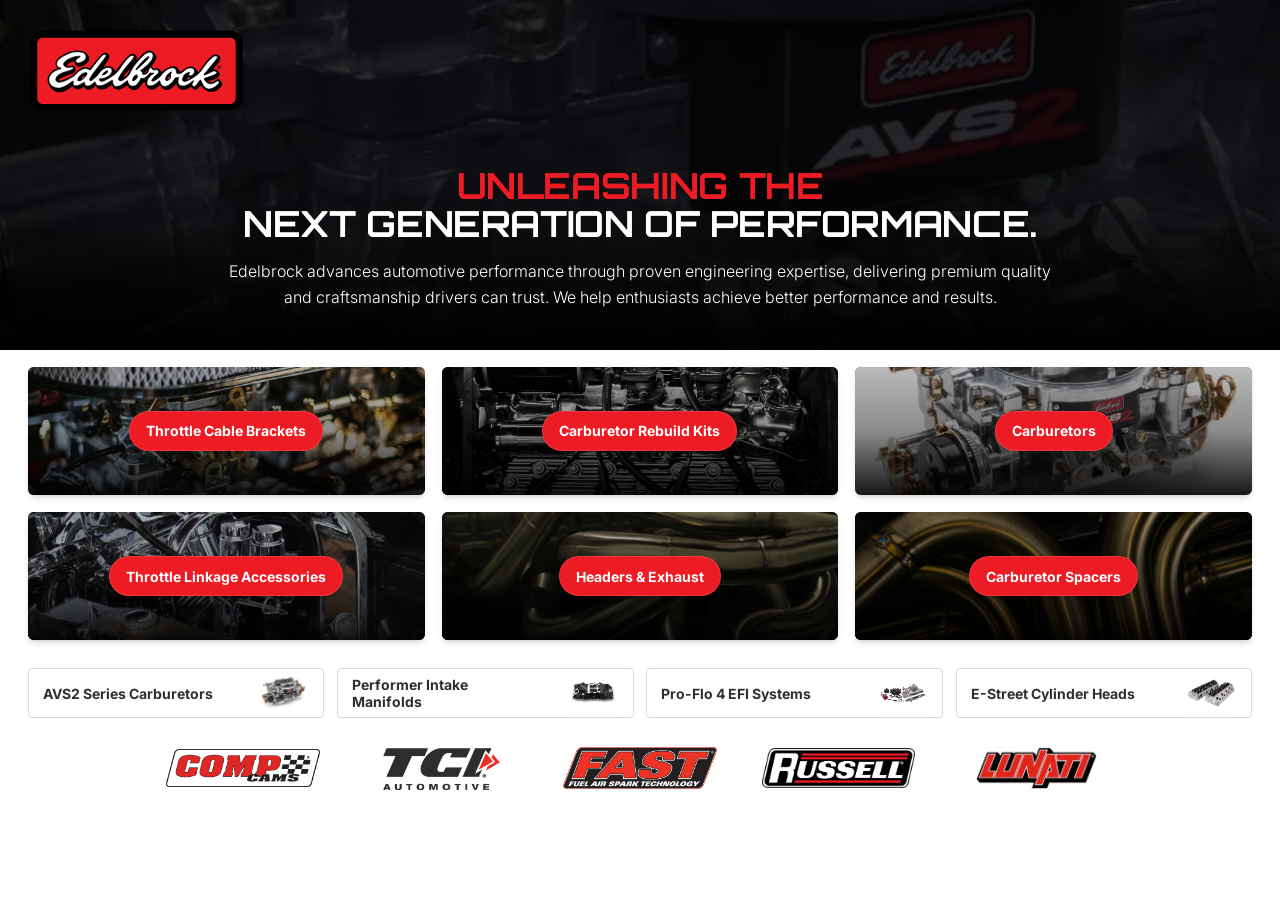
==== commit 64d93afc: "Publish edelbrock from SpeedwayMotors/edelbrock-topper@6e02a8a" ====
--- a/edelbrock/index.html
+++ b/edelbrock/index.html
@@ -6,8 +6,8 @@
     <meta name="description" content="Edelbrock vendor marketing topper review." />
     <meta name="robots" content="noindex, nofollow, noarchive" />
     <title>Edelbrock Topper Review</title>
-    <script type="module" crossorigin src="./assets/main-CFTjzB1f.js"></script>
-    <link rel="stylesheet" crossorigin href="./assets/main-ChBj1PJO.css">
+    <script type="module" crossorigin src="./assets/main-DYPb-4Lg.js"></script>
+    <link rel="stylesheet" crossorigin href="./assets/main-BFEurjgu.css">
   </head>
   <body>
     <div id="vendor-topper-root" class="vendor-topper-app"></div>
--- a/edelbrock/assets/main-BFEurjgu.css
+++ b/edelbrock/assets/main-BFEurjgu.css
@@ -0,0 +1 @@
+@import"https://fonts.googleapis.com/css2?family=Inter:wght@300;400;700;800;900&family=Orbitron:wght@700;800;900&display=swap";.vendor-topper-app .vendor-theme--edelbrock .vendor-hero,.vendor-topper-app .vendor-theme--edelbrock .vendor-hero__canvas{height:350px;min-height:350px;background:#000}.vendor-topper-app .vendor-theme--edelbrock .vendor-hero__media{height:253px;background:#000}.vendor-topper-app .vendor-theme--edelbrock .vendor-hero__media img{position:absolute;left:50%;width:584px;max-width:none;transform:translate(-50%);-o-object-position:center center;object-position:center center}.vendor-topper-app .vendor-theme--edelbrock .vendor-hero__fade{top:auto;bottom:0;height:195px;background:linear-gradient(to bottom,transparent,#000)}.vendor-topper-app .vendor-theme--edelbrock .vendor-hero__content{box-sizing:border-box;width:100%;height:350px;min-height:350px;justify-content:space-between;padding:25px}.vendor-topper-app .vendor-theme--edelbrock .vendor-hero__logo-frame{flex:0 0 auto}.vendor-topper-app .vendor-theme--edelbrock .vendor-hero__logo{filter:none}.vendor-topper-app .vendor-theme--edelbrock .vendor-hero__copy,.vendor-topper-app .vendor-theme--edelbrock .vendor-hero.vendor-hero--centered-copy .vendor-hero__copy{display:flex;width:100%;max-width:none;flex-direction:column;gap:10px;align-self:auto;margin:0;color:#fff;text-align:left}.vendor-topper-app .vendor-theme--edelbrock .vendor-hero__title{width:100%;max-width:none;margin:0;color:#fff;font-size:26px;font-weight:700;letter-spacing:-.26px;line-height:29px;text-wrap:wrap}.vendor-topper-app .vendor-theme--edelbrock .vendor-hero__title-accent{display:block}.vendor-topper-app .vendor-theme--edelbrock .vendor-hero__paragraph{width:100%;max-width:none;margin:0;color:#fff;font-size:16px;font-weight:300;line-height:26px;text-wrap:pretty}@container vendor-topper (max-width: 22.499rem){.vendor-topper-app .vendor-theme--edelbrock .vendor-hero,.vendor-topper-app .vendor-theme--edelbrock .vendor-hero__canvas,.vendor-topper-app .vendor-theme--edelbrock .vendor-hero__content{height:400px;min-height:400px}.vendor-topper-app .vendor-theme--edelbrock .vendor-hero__title{font-size:23px;line-height:26px}.vendor-topper-app .vendor-theme--edelbrock .vendor-hero__paragraph{font-size:15px;line-height:23px}}@container vendor-topper (min-width: 32rem) and (max-width: 57.999rem){.vendor-topper-app .vendor-theme--edelbrock .vendor-hero__media{height:350px}.vendor-topper-app .vendor-theme--edelbrock .vendor-hero__media img{width:calc(100% + 40px);height:350px}.vendor-topper-app .vendor-theme--edelbrock .vendor-hero__content{padding:25px 25px 35px}.vendor-topper-app .vendor-theme--edelbrock .vendor-hero__copy,.vendor-topper-app .vendor-theme--edelbrock .vendor-hero.vendor-hero--centered-copy .vendor-hero__copy{width:558px;gap:15px}.vendor-topper-app .vendor-theme--edelbrock .vendor-hero__title{width:558px;font-size:34px;letter-spacing:-.34px;line-height:36px}.vendor-topper-app .vendor-theme--edelbrock .vendor-hero__paragraph{width:558px;line-height:26px}}@container vendor-topper (min-width: 58rem){.vendor-topper-app .vendor-theme--edelbrock{--vendor-logo-width: 216px;--vendor-logo-height: 80.8px}.vendor-topper-app .vendor-theme--edelbrock .vendor-hero__media{height:350px}.vendor-topper-app .vendor-theme--edelbrock .vendor-hero__media img{top:calc(50% - 49px);width:100%;height:624px;transform:translate(-50%,-50%)}.vendor-topper-app .vendor-theme--edelbrock .vendor-hero__content{align-items:center;padding:30px 30px 40px}.vendor-topper-app .vendor-theme--edelbrock .vendor-hero__logo-frame{width:100%;height:80.8px}.vendor-topper-app .vendor-theme--edelbrock .vendor-hero__logo{width:216px;height:80.8px}.vendor-topper-app .vendor-theme--edelbrock .vendor-hero__copy,.vendor-topper-app .vendor-theme--edelbrock .vendor-hero.vendor-hero--centered-copy .vendor-hero__copy{width:840px;gap:15px;align-items:center;text-align:center}.vendor-topper-app .vendor-theme--edelbrock .vendor-hero__title{width:auto;font-size:36px;letter-spacing:-.36px;line-height:38px;white-space:nowrap}.vendor-topper-app .vendor-theme--edelbrock .vendor-hero.vendor-hero--centered-copy .vendor-hero__paragraph{width:840px;max-width:none;line-height:26px}}.vendor-topper-app *,.vendor-topper-app :before,.vendor-topper-app :after{--tw-border-spacing-x: 0;--tw-border-spacing-y: 0;--tw-translate-x: 0;--tw-translate-y: 0;--tw-rotate: 0;--tw-skew-x: 0;--tw-skew-y: 0;--tw-scale-x: 1;--tw-scale-y: 1;--tw-pan-x: ;--tw-pan-y: ;--tw-pinch-zoom: ;--tw-scroll-snap-strictness: proximity;--tw-gradient-from-position: ;--tw-gradient-via-position: ;--tw-gradient-to-position: ;--tw-ordinal: ;--tw-slashed-zero: ;--tw-numeric-figure: ;--tw-numeric-spacing: ;--tw-numeric-fraction: ;--tw-ring-inset: ;--tw-ring-offset-width: 0px;--tw-ring-offset-color: #fff;--tw-ring-color: rgb(59 130 246 / .5);--tw-ring-offset-shadow: 0 0 #0000;--tw-ring-shadow: 0 0 #0000;--tw-shadow: 0 0 #0000;--tw-shadow-colored: 0 0 #0000;--tw-blur: ;--tw-brightness: ;--tw-contrast: ;--tw-grayscale: ;--tw-hue-rotate: ;--tw-invert: ;--tw-saturate: ;--tw-sepia: ;--tw-drop-shadow: ;--tw-backdrop-blur: ;--tw-backdrop-brightness: ;--tw-backdrop-contrast: ;--tw-backdrop-grayscale: ;--tw-backdrop-hue-rotate: ;--tw-backdrop-invert: ;--tw-backdrop-opacity: ;--tw-backdrop-saturate: ;--tw-backdrop-sepia: ;--tw-contain-size: ;--tw-contain-layout: ;--tw-contain-paint: ;--tw-contain-style: }.vendor-topper-app ::backdrop{--tw-border-spacing-x: 0;--tw-border-spacing-y: 0;--tw-translate-x: 0;--tw-translate-y: 0;--tw-rotate: 0;--tw-skew-x: 0;--tw-skew-y: 0;--tw-scale-x: 1;--tw-scale-y: 1;--tw-pan-x: ;--tw-pan-y: ;--tw-pinch-zoom: ;--tw-scroll-snap-strictness: proximity;--tw-gradient-from-position: ;--tw-gradient-via-position: ;--tw-gradient-to-position: ;--tw-ordinal: ;--tw-slashed-zero: ;--tw-numeric-figure: ;--tw-numeric-spacing: ;--tw-numeric-fraction: ;--tw-ring-inset: ;--tw-ring-offset-width: 0px;--tw-ring-offset-color: #fff;--tw-ring-color: rgb(59 130 246 / .5);--tw-ring-offset-shadow: 0 0 #0000;--tw-ring-shadow: 0 0 #0000;--tw-shadow: 0 0 #0000;--tw-shadow-colored: 0 0 #0000;--tw-blur: ;--tw-brightness: ;--tw-contrast: ;--tw-grayscale: ;--tw-hue-rotate: ;--tw-invert: ;--tw-saturate: ;--tw-sepia: ;--tw-drop-shadow: ;--tw-backdrop-blur: ;--tw-backdrop-brightness: ;--tw-backdrop-contrast: ;--tw-backdrop-grayscale: ;--tw-backdrop-hue-rotate: ;--tw-backdrop-invert: ;--tw-backdrop-opacity: ;--tw-backdrop-saturate: ;--tw-backdrop-sepia: ;--tw-contain-size: ;--tw-contain-layout: ;--tw-contain-paint: ;--tw-contain-style: }.vendor-topper-app *,.vendor-topper-app :before,.vendor-topper-app :after{box-sizing:border-box;border-width:0;border-style:solid;border-color:#e5e7eb}.vendor-topper-app :before,.vendor-topper-app :after{--tw-content: ""}.vendor-topper-app html,.vendor-topper-app :host{line-height:1.5;-webkit-text-size-adjust:100%;-moz-tab-size:4;-o-tab-size:4;tab-size:4;font-family:ui-sans-serif,system-ui,sans-serif,"Apple Color Emoji","Segoe UI Emoji",Segoe UI Symbol,"Noto Color Emoji";font-feature-settings:normal;font-variation-settings:normal;-webkit-tap-highlight-color:transparent}.vendor-topper-app body{margin:0;line-height:inherit}.vendor-topper-app hr{height:0;color:inherit;border-top-width:1px}.vendor-topper-app abbr:where([title]){-webkit-text-decoration:underline dotted;text-decoration:underline dotted}.vendor-topper-app h1,.vendor-topper-app h2,.vendor-topper-app h3,.vendor-topper-app h4,.vendor-topper-app h5,.vendor-topper-app h6{font-size:inherit;font-weight:inherit}.vendor-topper-app a{color:inherit;text-decoration:inherit}.vendor-topper-app b,.vendor-topper-app strong{font-weight:bolder}.vendor-topper-app code,.vendor-topper-app kbd,.vendor-topper-app samp,.vendor-topper-app pre{font-family:ui-monospace,SFMono-Regular,Menlo,Monaco,Consolas,Liberation Mono,Courier New,monospace;font-feature-settings:normal;font-variation-settings:normal;font-size:1em}.vendor-topper-app small{font-size:80%}.vendor-topper-app sub,.vendor-topper-app sup{font-size:75%;line-height:0;position:relative;vertical-align:baseline}.vendor-topper-app sub{bottom:-.25em}.vendor-topper-app sup{top:-.5em}.vendor-topper-app table{text-indent:0;border-color:inherit;border-collapse:collapse}.vendor-topper-app button,.vendor-topper-app input,.vendor-topper-app optgroup,.vendor-topper-app select,.vendor-topper-app textarea{font-family:inherit;font-feature-settings:inherit;font-variation-settings:inherit;font-size:100%;font-weight:inherit;line-height:inherit;letter-spacing:inherit;color:inherit;margin:0;padding:0}.vendor-topper-app button,.vendor-topper-app select{text-transform:none}.vendor-topper-app button,.vendor-topper-app input:where([type=button]),.vendor-topper-app input:where([type=reset]),.vendor-topper-app input:where([type=submit]){-webkit-appearance:button;background-color:transparent;background-image:none}.vendor-topper-app :-moz-focusring{outline:auto}.vendor-topper-app :-moz-ui-invalid{box-shadow:none}.vendor-topper-app progress{vertical-align:baseline}.vendor-topper-app ::-webkit-inner-spin-button,.vendor-topper-app ::-webkit-outer-spin-button{height:auto}.vendor-topper-app [type=search]{-webkit-appearance:textfield;outline-offset:-2px}.vendor-topper-app ::-webkit-search-decoration{-webkit-appearance:none}.vendor-topper-app ::-webkit-file-upload-button{-webkit-appearance:button;font:inherit}.vendor-topper-app summary{display:list-item}.vendor-topper-app blockquote,.vendor-topper-app dl,.vendor-topper-app dd,.vendor-topper-app h1,.vendor-topper-app h2,.vendor-topper-app h3,.vendor-topper-app h4,.vendor-topper-app h5,.vendor-topper-app h6,.vendor-topper-app hr,.vendor-topper-app figure,.vendor-topper-app p,.vendor-topper-app pre{margin:0}.vendor-topper-app fieldset{margin:0;padding:0}.vendor-topper-app legend{padding:0}.vendor-topper-app ol,.vendor-topper-app ul,.vendor-topper-app menu{list-style:none;margin:0;padding:0}.vendor-topper-app dialog{padding:0}.vendor-topper-app textarea{resize:vertical}.vendor-topper-app input::-moz-placeholder,.vendor-topper-app textarea::-moz-placeholder{opacity:1;color:#9ca3af}.vendor-topper-app input::placeholder,.vendor-topper-app textarea::placeholder{opacity:1;color:#9ca3af}.vendor-topper-app button,.vendor-topper-app [role=button]{cursor:pointer}.vendor-topper-app :disabled{cursor:default}.vendor-topper-app img,.vendor-topper-app svg,.vendor-topper-app video,.vendor-topper-app canvas,.vendor-topper-app audio,.vendor-topper-app iframe,.vendor-topper-app embed,.vendor-topper-app object{display:block;vertical-align:middle}.vendor-topper-app img,.vendor-topper-app video{max-width:100%;height:auto}.vendor-topper-app [hidden]:where(:not([hidden=until-found])){display:none}.vendor-topper-app html{color-scheme:light}.vendor-topper-app body{margin:0;background:#fff}.vendor-topper-app .container{width:100%}@media(min-width:640px){.vendor-topper-app .container{max-width:640px}}@media(min-width:768px){.vendor-topper-app .container{max-width:768px}}@media(min-width:1024px){.vendor-topper-app .container{max-width:1024px}}@media(min-width:1280px){.vendor-topper-app .container{max-width:1280px}}@media(min-width:1536px){.vendor-topper-app .container{max-width:1536px}}.vendor-topper-app{width:100%;margin:0;padding:0;border:0}.vendor-topper-app .vendor-topper{--vendor-gutter: clamp(16px, 2.2cqi, 32px);--vendor-content-section-gap: clamp(28px, 2.25cqi, 36px);--vendor-card-copy-size: 14px;container-name:vendor-topper;container-type:inline-size;width:100%;overflow:hidden;background:var(--vendor-background, #fff);color:var(--vendor-text, #111);font-family:Inter,sans-serif;-webkit-font-smoothing:antialiased}.vendor-topper-app .vendor-topper ::-moz-selection{background:var(--vendor-accent);color:#fff}.vendor-topper-app .vendor-topper ::selection{background:var(--vendor-accent);color:#fff}.vendor-topper-app .vendor-hero__content{animation:vendor-hero-content-enter .85s cubic-bezier(.22,.61,.36,1) both}.vendor-topper-app .vendor-shop-content{width:100%;background:#fff;animation:vendor-shop-content-enter .85s cubic-bezier(.22,.61,.36,1) both}@keyframes vendor-hero-content-enter{0%{opacity:0;transform:translateY(-25px)}to{opacity:1;transform:translateY(0)}}@keyframes vendor-shop-content-enter{0%{opacity:0;transform:translateY(25px)}to{opacity:1;transform:translateY(0)}}.vendor-topper-app .vendor-hero,.vendor-topper-app .vendor-hero__canvas{position:relative;width:100%;background:#fff}.vendor-topper-app .vendor-hero__canvas{min-height:clamp(348px,27cqi,350px);overflow:hidden}.vendor-topper-app .vendor-hero__media,.vendor-topper-app .vendor-hero__fade{position:absolute;inset:0 0 auto;height:clamp(280px,24cqi,350px)}.vendor-topper-app .vendor-hero__media{overflow:hidden}.vendor-topper-app .vendor-hero__media img{width:100%;height:100%;-o-object-fit:cover;object-fit:cover}.vendor-topper-app .vendor-hero__fade{z-index:1;pointer-events:none;background:linear-gradient(to top,#fff 0%,rgb(255 255 255 / 92%) 9%,rgb(255 255 255 / 15%) 52%,transparent 100%)}.vendor-topper-app .vendor-hero__content{position:relative;z-index:2;display:flex;width:min(100%,768px);min-height:inherit;flex-direction:column;align-items:flex-start;padding:var(--vendor-gutter)}.vendor-topper-app .vendor-hero__logo-frame{display:flex;width:var(--vendor-logo-width, clamp(130px, 15cqi, 220px));height:var(--vendor-logo-height, clamp(52px, 6.5cqi, 88px));align-items:flex-start;justify-content:flex-start}.vendor-topper-app .vendor-hero__logo{display:block;max-width:100%;max-height:100%;width:auto;height:auto;-o-object-fit:contain;object-fit:contain;-o-object-position:left top;object-position:left top;filter:drop-shadow(0 10px 8px rgb(0 0 0 / 20%));-webkit-user-select:none;-moz-user-select:none;user-select:none}.vendor-topper-app .vendor-hero__copy{width:100%;margin-top:clamp(44px,calc(112px - 5cqi),101.6px)}.vendor-topper-app .vendor-hero__title{max-width:18ch;margin:0 0 clamp(8px,.8cqi,12px);color:#000;font-family:var(--vendor-display-font, inherit);font-size:clamp(25.6px,calc(21.6px + 1.25cqi),34.8px);font-weight:900;letter-spacing:-.01em;line-height:.95;text-transform:uppercase;text-wrap:balance}.vendor-topper-app .vendor-hero__title-accent{color:var(--vendor-accent)}.vendor-topper-app .vendor-hero__paragraph{max-width:768px;margin:12px auto 0;color:#111;font-size:15px;font-weight:300;line-height:1.5;text-wrap:balance}.vendor-topper-app .vendor-hero--centered-copy .vendor-hero__content{width:100%}.vendor-topper-app .vendor-hero--centered-copy .vendor-hero__copy{max-width:832px;align-self:center;text-align:center}.vendor-topper-app .vendor-hero--centered-copy .vendor-hero__title{max-width:none}.vendor-topper-app .vendor-categories{width:100%;padding:calc(clamp(32px,3cqi,48px) + var(--vendor-hero-to-cards-gap-adjustment, 0px)) var(--vendor-gutter) 0;background:#fff}.vendor-topper-app .vendor-categories__grid{display:grid;grid-template-columns:minmax(0,1fr);gap:clamp(12px,1.35cqi,20px);width:100%}.vendor-topper-app .vendor-category-card{position:relative;display:flex;height:90px;min-width:0;align-items:center;justify-content:center;overflow:hidden;border-radius:6px;background:#1c1917;box-shadow:0 4px 6px -1px #0000001f,0 2px 4px -2px #0000001f;text-align:center;transition:box-shadow .3s ease,transform .3s ease}.vendor-topper-app .vendor-category-card>img{position:absolute;top:0;right:0;bottom:0;left:0;width:100%;height:100%;-o-object-fit:cover;object-fit:cover;opacity:.9}.vendor-topper-app .vendor-category-card__overlay{position:absolute;top:0;right:0;bottom:0;left:0;background:linear-gradient(to top,#000000e5,#0006,#0003);transition:background .3s ease}.vendor-topper-app .vendor-category-card__label-wrap{position:relative;z-index:1;display:flex;width:100%;align-items:center;justify-content:center;padding:10px}.vendor-topper-app .vendor-category-card__label{display:inline-flex;min-height:40px;max-width:100%;align-items:center;justify-content:center;padding:8px clamp(14.4px,1.4cqi,16px);border:1px solid rgb(248 113 113 / 30%);border-radius:9999px;background:var(--vendor-accent);box-shadow:0 10px 15px -3px #0000001a,0 4px 6px -4px #0000001a;color:#fff;font-size:var(--vendor-card-copy-size);font-weight:700;line-height:1.25;text-align:center;transition:background-color .3s ease}.vendor-topper-app .vendor-category-card__accent{position:absolute;inset:auto 0 0;height:4px;transform:scaleX(0);transform-origin:left;background:var(--vendor-accent);transition:transform .3s ease}.vendor-topper-app .vendor-category-card:hover{box-shadow:0 20px 25px -5px #00000024,0 8px 10px -6px #00000024;transform:translateY(-4px)}.vendor-topper-app .vendor-category-card:hover .vendor-category-card__label{background:var(--vendor-accent-hover)}.vendor-topper-app .vendor-category-card:hover .vendor-category-card__accent{transform:scaleX(1)}.vendor-topper-app .vendor-category-card:focus-visible{outline:4px solid var(--vendor-accent);outline-offset:2px}.vendor-topper-app .vendor-secondary-links{width:100%;padding:var(--vendor-content-section-gap) var(--vendor-gutter) 0;background:#fff}.vendor-topper-app .vendor-secondary-links__grid{display:grid;grid-template-columns:minmax(0,1fr);gap:clamp(10px,1cqi,14px);width:100%}.vendor-topper-app .vendor-secondary-link{display:flex;min-width:0;min-height:50px;align-items:center;gap:12px;padding:0 0 0 14px;border:1px solid #d9d9d9;border-radius:4px;background:#fff;color:#2f2f2f;text-decoration:none;transition:border-color .18s ease,background-color .18s ease}.vendor-topper-app .vendor-secondary-link__title{min-width:0;font-size:var(--vendor-card-copy-size);font-weight:700;line-height:1.25}.vendor-topper-app .vendor-secondary-link__image{flex:0 0 auto;width:80px;height:48px;margin-left:auto;-o-object-fit:contain;object-fit:contain}.vendor-topper-app .vendor-secondary-link:hover{border-color:#b7b7b7;background:#fafafa}.vendor-topper-app .vendor-secondary-link:focus-visible{outline:3px solid var(--vendor-accent);outline-offset:2px}.vendor-topper-app .vendor-partners{width:100%;padding:var(--vendor-content-section-gap) var(--vendor-gutter) clamp(32px,3cqi,40px);background:#fff}.vendor-topper-app .vendor-partners__rail{display:grid;grid-template-columns:repeat(6,minmax(0,1fr));max-width:1152px;align-items:center;gap:24px 16px;margin:0;padding:0;list-style:none}.vendor-topper-app .vendor-partners__rail::-webkit-scrollbar{display:none}.vendor-topper-app .vendor-partners__item{display:flex;grid-column:span 2;width:100%;height:clamp(32px,4cqi,44px);align-items:center;justify-content:center}.vendor-topper-app .vendor-partners__link{display:flex;width:100%;height:100%;align-items:center;justify-content:center;color:inherit;text-decoration:none}.vendor-topper-app .vendor-partners__link:focus-visible{border-radius:4px;outline:3px solid var(--vendor-accent);outline-offset:4px}.vendor-topper-app .vendor-partners__item:nth-last-child(2):nth-child(3n+1){grid-column:2 / span 2}.vendor-topper-app .vendor-partners__item:last-child:nth-child(3n+1){grid-column:3 / span 2}.vendor-topper-app .vendor-partners__item img{display:block;max-width:100%;max-height:100%;width:auto;height:auto;-o-object-fit:contain;object-fit:contain;transition:transform .3s ease;-webkit-user-select:none;-moz-user-select:none;user-select:none}.vendor-topper-app .vendor-partners__link:hover img{transform:scale(1.05)}@container vendor-topper (max-width: 47.999rem){.vendor-topper-app .vendor-hero__copy{margin-top:clamp(52px,calc(120px - 5cqi),109.6px)}.vendor-topper-app .vendor-hero__title{font-size:clamp(28.16px,calc(23.76px + 1.375cqi),38.28px)}.vendor-topper-app .vendor-categories{padding-top:calc(10px + var(--vendor-hero-to-cards-gap-adjustment, 0px))}}@container vendor-topper (max-width: 57.999rem){.vendor-topper-app .vendor-hero--centered-copy .vendor-hero__copy{text-align:left}}@container vendor-topper (min-width: 32rem){.vendor-topper-app .vendor-hero__content{padding-bottom:12px}.vendor-topper-app .vendor-hero__copy{margin-top:auto}.vendor-topper-app .vendor-categories{padding-top:calc(24px + var(--vendor-hero-to-cards-gap-adjustment, 0px))}.vendor-topper-app .vendor-categories__grid{grid-template-columns:repeat(2,minmax(0,1fr))}.vendor-topper-app .vendor-category-card{height:clamp(112px,14cqi,144px)}.vendor-topper-app .vendor-secondary-links__grid{grid-template-columns:repeat(2,minmax(0,1fr))}.vendor-topper-app .vendor-partners__rail{display:grid;grid-template-columns:repeat(5,minmax(0,1fr));width:90%;max-width:none;gap:clamp(12px,1.5cqi,24px);margin-inline:auto;padding-inline:0;overflow:visible}.vendor-topper-app .vendor-partners__item{grid-column:auto;width:100%;height:clamp(48px,6cqi,56px);min-width:0}.vendor-topper-app .vendor-partners__item:nth-last-child(2):nth-child(3n+1),.vendor-topper-app .vendor-partners__item:last-child:nth-child(3n+1){grid-column:auto}.vendor-topper-app .vendor-partners__item img{width:100%;height:100%}}@container vendor-topper (min-width: 58rem){.vendor-topper-app .vendor-categories__grid{grid-template-columns:repeat(3,minmax(0,1fr))}.vendor-topper-app .vendor-category-card{height:clamp(120px,10cqi,144px)}.vendor-topper-app .vendor-hero--centered-copy .vendor-hero__copy{width:100%;max-width:none}.vendor-topper-app .vendor-hero--centered-copy .vendor-hero__title{font-size:clamp(36px,2.8cqi,38px)}.vendor-topper-app .vendor-hero--centered-copy .vendor-hero__paragraph{width:min(var(--vendor-desktop-copy-measure, 87ch),calc(100% - 32px));max-width:none;text-wrap:pretty}.vendor-topper-app .vendor-partners__rail{display:flex;width:auto;max-width:1152px;justify-content:center;gap:clamp(24px,3.5cqi,64px)}.vendor-topper-app .vendor-partners__item{flex:0 0 auto;width:clamp(130px,12cqi,176px);height:clamp(32px,4cqi,44px)}.vendor-topper-app .vendor-partners__item img{width:auto;height:auto}}@container vendor-topper (min-width: 75rem){.vendor-topper-app .vendor-secondary-links__grid{grid-template-columns:repeat(4,minmax(0,1fr))}}@container vendor-topper (min-width: 32rem) and (max-width: 57.999rem){.vendor-topper-app .vendor-categories{padding-top:calc(16px + var(--vendor-hero-to-cards-gap-adjustment, 0px))}.vendor-topper-app .vendor-hero:not(.vendor-hero--logo-only) .vendor-hero__canvas,.vendor-topper-app .vendor-hero:not(.vendor-hero--logo-only) .vendor-hero__content{min-height:0}.vendor-topper-app .vendor-hero:not(.vendor-hero--logo-only) .vendor-hero__copy{margin-top:104px}.vendor-topper-app .vendor-hero--centered-copy .vendor-hero__copy,.vendor-topper-app .vendor-hero--centered-copy .vendor-hero__paragraph{width:100%;max-width:none}.vendor-topper-app .vendor-hero--centered-copy .vendor-hero__paragraph{width:min(100%,var(--vendor-tablet-copy-measure, 588px));margin-inline:0 auto;text-wrap:pretty}.vendor-topper-app .vendor-hero--centered-copy .vendor-hero__title{width:min(100%,var(--vendor-tablet-title-measure, 370px));margin-inline:0 auto}}@container vendor-topper (min-width: 32rem) and (max-width: 47.999rem){.vendor-topper-app .vendor-hero--centered-copy .vendor-hero__title{text-wrap:pretty}}@container vendor-topper (min-width: 58rem){.vendor-topper-app .vendor-categories{padding-top:calc(17px + var(--vendor-hero-to-cards-gap-adjustment, 0px))}.vendor-topper-app .vendor-secondary-links,.vendor-topper-app .vendor-partners{padding-top:28px}}@container vendor-topper (min-width: 100.0625rem){.vendor-topper-app .vendor-categories__grid{grid-template-columns:repeat(6,minmax(0,1fr))}.vendor-topper-app .vendor-category-card{height:126px}}@media(hover:none){.vendor-topper-app .vendor-category-card:hover{box-shadow:0 4px 6px -1px #0000001f,0 2px 4px -2px #0000001f;transform:none}.vendor-topper-app .vendor-category-card:hover .vendor-category-card__accent{transform:scaleX(0)}}@media(prefers-reduced-motion:reduce){.vendor-topper-app .vendor-hero__content,.vendor-topper-app .vendor-shop-content{animation:none}.vendor-topper-app .vendor-category-card,.vendor-topper-app .vendor-category-card__overlay,.vendor-topper-app .vendor-category-card__label,.vendor-topper-app .vendor-category-card__accent,.vendor-topper-app .vendor-partners__item img{transition:none}}body:has(>.vendor-topper-app){margin:0;padding:0}
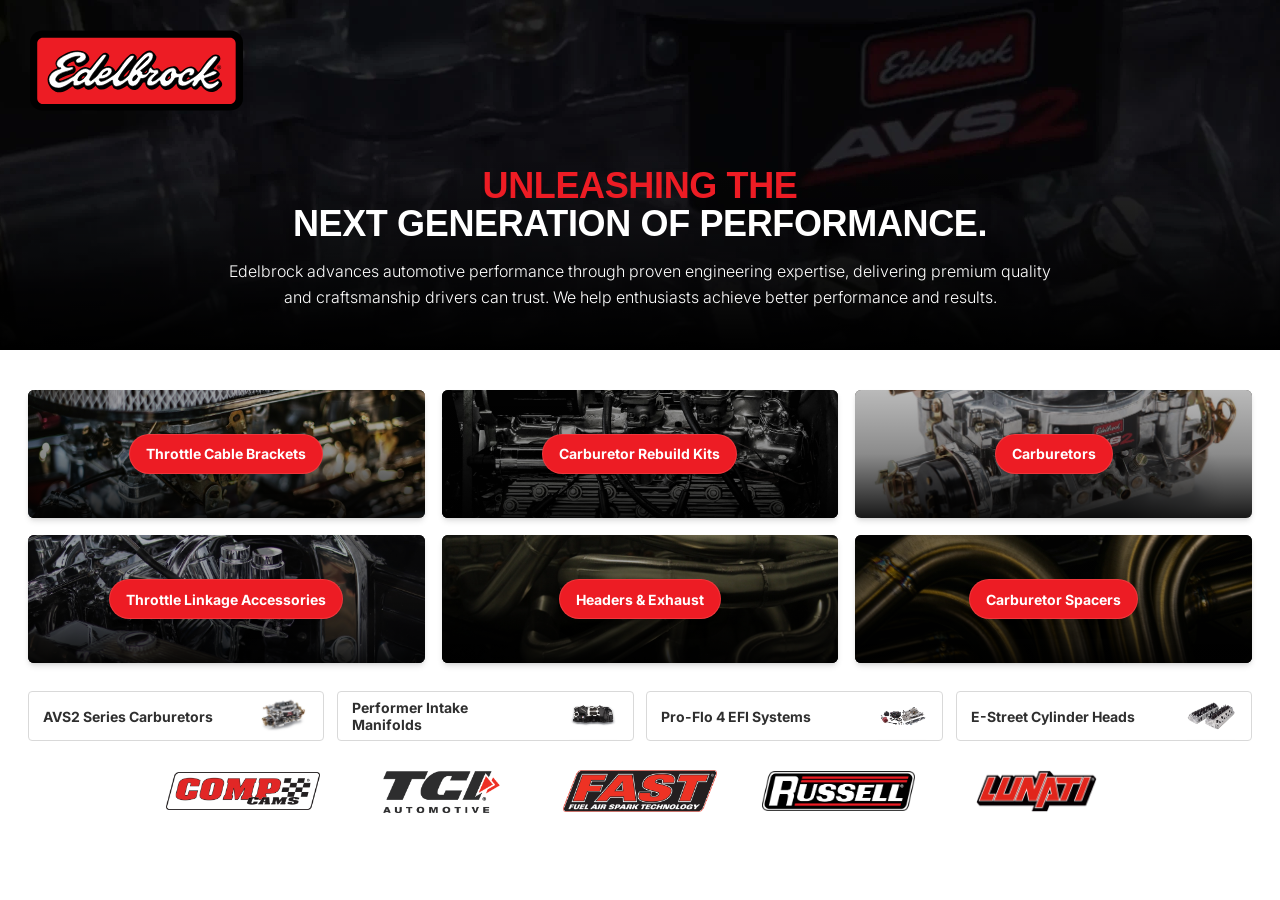
==== commit 9eb5ef03: "Publish edelbrock from SpeedwayMotors/edelbrock-topper@8f96a60" ====
--- a/edelbrock/index.html
+++ b/edelbrock/index.html
@@ -6,8 +6,8 @@
     <meta name="description" content="Edelbrock vendor marketing topper review." />
     <meta name="robots" content="noindex, nofollow, noarchive" />
     <title>Edelbrock Topper Review</title>
-    <script type="module" crossorigin src="./assets/main-DYPb-4Lg.js"></script>
-    <link rel="stylesheet" crossorigin href="./assets/main-BFEurjgu.css">
+    <script type="module" crossorigin src="./assets/main-BS0mkRNO.js"></script>
+    <link rel="stylesheet" crossorigin href="./assets/main-DpphRNdl.css">
   </head>
   <body>
     <div id="vendor-topper-root" class="vendor-topper-app"></div>
--- a/edelbrock/assets/main-DpphRNdl.css
+++ b/edelbrock/assets/main-DpphRNdl.css
@@ -0,0 +1 @@
+@import"https://fonts.googleapis.com/css2?family=Inter:wght@300;400;700;800;900&display=swap";.vendor-topper-app *,.vendor-topper-app :before,.vendor-topper-app :after{--tw-border-spacing-x: 0;--tw-border-spacing-y: 0;--tw-translate-x: 0;--tw-translate-y: 0;--tw-rotate: 0;--tw-skew-x: 0;--tw-skew-y: 0;--tw-scale-x: 1;--tw-scale-y: 1;--tw-pan-x: ;--tw-pan-y: ;--tw-pinch-zoom: ;--tw-scroll-snap-strictness: proximity;--tw-gradient-from-position: ;--tw-gradient-via-position: ;--tw-gradient-to-position: ;--tw-ordinal: ;--tw-slashed-zero: ;--tw-numeric-figure: ;--tw-numeric-spacing: ;--tw-numeric-fraction: ;--tw-ring-inset: ;--tw-ring-offset-width: 0px;--tw-ring-offset-color: #fff;--tw-ring-color: rgb(59 130 246 / .5);--tw-ring-offset-shadow: 0 0 #0000;--tw-ring-shadow: 0 0 #0000;--tw-shadow: 0 0 #0000;--tw-shadow-colored: 0 0 #0000;--tw-blur: ;--tw-brightness: ;--tw-contrast: ;--tw-grayscale: ;--tw-hue-rotate: ;--tw-invert: ;--tw-saturate: ;--tw-sepia: ;--tw-drop-shadow: ;--tw-backdrop-blur: ;--tw-backdrop-brightness: ;--tw-backdrop-contrast: ;--tw-backdrop-grayscale: ;--tw-backdrop-hue-rotate: ;--tw-backdrop-invert: ;--tw-backdrop-opacity: ;--tw-backdrop-saturate: ;--tw-backdrop-sepia: ;--tw-contain-size: ;--tw-contain-layout: ;--tw-contain-paint: ;--tw-contain-style: }.vendor-topper-app ::backdrop{--tw-border-spacing-x: 0;--tw-border-spacing-y: 0;--tw-translate-x: 0;--tw-translate-y: 0;--tw-rotate: 0;--tw-skew-x: 0;--tw-skew-y: 0;--tw-scale-x: 1;--tw-scale-y: 1;--tw-pan-x: ;--tw-pan-y: ;--tw-pinch-zoom: ;--tw-scroll-snap-strictness: proximity;--tw-gradient-from-position: ;--tw-gradient-via-position: ;--tw-gradient-to-position: ;--tw-ordinal: ;--tw-slashed-zero: ;--tw-numeric-figure: ;--tw-numeric-spacing: ;--tw-numeric-fraction: ;--tw-ring-inset: ;--tw-ring-offset-width: 0px;--tw-ring-offset-color: #fff;--tw-ring-color: rgb(59 130 246 / .5);--tw-ring-offset-shadow: 0 0 #0000;--tw-ring-shadow: 0 0 #0000;--tw-shadow: 0 0 #0000;--tw-shadow-colored: 0 0 #0000;--tw-blur: ;--tw-brightness: ;--tw-contrast: ;--tw-grayscale: ;--tw-hue-rotate: ;--tw-invert: ;--tw-saturate: ;--tw-sepia: ;--tw-drop-shadow: ;--tw-backdrop-blur: ;--tw-backdrop-brightness: ;--tw-backdrop-contrast: ;--tw-backdrop-grayscale: ;--tw-backdrop-hue-rotate: ;--tw-backdrop-invert: ;--tw-backdrop-opacity: ;--tw-backdrop-saturate: ;--tw-backdrop-sepia: ;--tw-contain-size: ;--tw-contain-layout: ;--tw-contain-paint: ;--tw-contain-style: }.vendor-topper-app *,.vendor-topper-app :before,.vendor-topper-app :after{box-sizing:border-box;border-width:0;border-style:solid;border-color:#e5e7eb}.vendor-topper-app :before,.vendor-topper-app :after{--tw-content: ""}.vendor-topper-app html,.vendor-topper-app :host{line-height:1.5;-webkit-text-size-adjust:100%;-moz-tab-size:4;-o-tab-size:4;tab-size:4;font-family:ui-sans-serif,system-ui,sans-serif,"Apple Color Emoji","Segoe UI Emoji",Segoe UI Symbol,"Noto Color Emoji";font-feature-settings:normal;font-variation-settings:normal;-webkit-tap-highlight-color:transparent}.vendor-topper-app body{margin:0;line-height:inherit}.vendor-topper-app hr{height:0;color:inherit;border-top-width:1px}.vendor-topper-app abbr:where([title]){-webkit-text-decoration:underline dotted;text-decoration:underline dotted}.vendor-topper-app h1,.vendor-topper-app h2,.vendor-topper-app h3,.vendor-topper-app h4,.vendor-topper-app h5,.vendor-topper-app h6{font-size:inherit;font-weight:inherit}.vendor-topper-app a{color:inherit;text-decoration:inherit}.vendor-topper-app b,.vendor-topper-app strong{font-weight:bolder}.vendor-topper-app code,.vendor-topper-app kbd,.vendor-topper-app samp,.vendor-topper-app pre{font-family:ui-monospace,SFMono-Regular,Menlo,Monaco,Consolas,Liberation Mono,Courier New,monospace;font-feature-settings:normal;font-variation-settings:normal;font-size:1em}.vendor-topper-app small{font-size:80%}.vendor-topper-app sub,.vendor-topper-app sup{font-size:75%;line-height:0;position:relative;vertical-align:baseline}.vendor-topper-app sub{bottom:-.25em}.vendor-topper-app sup{top:-.5em}.vendor-topper-app table{text-indent:0;border-color:inherit;border-collapse:collapse}.vendor-topper-app button,.vendor-topper-app input,.vendor-topper-app optgroup,.vendor-topper-app select,.vendor-topper-app textarea{font-family:inherit;font-feature-settings:inherit;font-variation-settings:inherit;font-size:100%;font-weight:inherit;line-height:inherit;letter-spacing:inherit;color:inherit;margin:0;padding:0}.vendor-topper-app button,.vendor-topper-app select{text-transform:none}.vendor-topper-app button,.vendor-topper-app input:where([type=button]),.vendor-topper-app input:where([type=reset]),.vendor-topper-app input:where([type=submit]){-webkit-appearance:button;background-color:transparent;background-image:none}.vendor-topper-app :-moz-focusring{outline:auto}.vendor-topper-app :-moz-ui-invalid{box-shadow:none}.vendor-topper-app progress{vertical-align:baseline}.vendor-topper-app ::-webkit-inner-spin-button,.vendor-topper-app ::-webkit-outer-spin-button{height:auto}.vendor-topper-app [type=search]{-webkit-appearance:textfield;outline-offset:-2px}.vendor-topper-app ::-webkit-search-decoration{-webkit-appearance:none}.vendor-topper-app ::-webkit-file-upload-button{-webkit-appearance:button;font:inherit}.vendor-topper-app summary{display:list-item}.vendor-topper-app blockquote,.vendor-topper-app dl,.vendor-topper-app dd,.vendor-topper-app h1,.vendor-topper-app h2,.vendor-topper-app h3,.vendor-topper-app h4,.vendor-topper-app h5,.vendor-topper-app h6,.vendor-topper-app hr,.vendor-topper-app figure,.vendor-topper-app p,.vendor-topper-app pre{margin:0}.vendor-topper-app fieldset{margin:0;padding:0}.vendor-topper-app legend{padding:0}.vendor-topper-app ol,.vendor-topper-app ul,.vendor-topper-app menu{list-style:none;margin:0;padding:0}.vendor-topper-app dialog{padding:0}.vendor-topper-app textarea{resize:vertical}.vendor-topper-app input::-moz-placeholder,.vendor-topper-app textarea::-moz-placeholder{opacity:1;color:#9ca3af}.vendor-topper-app input::placeholder,.vendor-topper-app textarea::placeholder{opacity:1;color:#9ca3af}.vendor-topper-app button,.vendor-topper-app [role=button]{cursor:pointer}.vendor-topper-app :disabled{cursor:default}.vendor-topper-app img,.vendor-topper-app svg,.vendor-topper-app video,.vendor-topper-app canvas,.vendor-topper-app audio,.vendor-topper-app iframe,.vendor-topper-app embed,.vendor-topper-app object{display:block;vertical-align:middle}.vendor-topper-app img,.vendor-topper-app video{max-width:100%;height:auto}.vendor-topper-app [hidden]:where(:not([hidden=until-found])){display:none}.vendor-topper-app html{color-scheme:light}.vendor-topper-app body{margin:0;background:#fff}.vendor-topper-app .container{width:100%}@media(min-width:640px){.vendor-topper-app .container{max-width:640px}}@media(min-width:768px){.vendor-topper-app .container{max-width:768px}}@media(min-width:1024px){.vendor-topper-app .container{max-width:1024px}}@media(min-width:1280px){.vendor-topper-app .container{max-width:1280px}}@media(min-width:1536px){.vendor-topper-app .container{max-width:1536px}}.vendor-topper-app{width:100%;margin:0;padding:0;border:0}.vendor-topper-app .vendor-topper{--vendor-gutter: clamp(16px, 2.2cqi, 32px);--vendor-content-section-gap: clamp(28px, 2.25cqi, 36px);--vendor-card-copy-size: 14px;--vendor-hero-to-cards-space: 25px;--vendor-hero-fade-color: var(--vendor-background, #fff);--vendor-hero-text-color: var(--vendor-text, #111);container-name:vendor-topper;container-type:inline-size;width:100%;overflow:hidden;background:var(--vendor-background, #fff);color:var(--vendor-text, #111);font-family:Inter,sans-serif;-webkit-font-smoothing:antialiased}.vendor-topper-app .vendor-topper ::-moz-selection{background:var(--vendor-accent);color:#fff}.vendor-topper-app .vendor-topper ::selection{background:var(--vendor-accent);color:#fff}.vendor-topper-app .vendor-hero__content{animation:vendor-hero-content-enter .85s cubic-bezier(.22,.61,.36,1) both}.vendor-topper-app .vendor-shop-content{width:100%;background:var(--vendor-background, #fff);animation:vendor-shop-content-enter .85s cubic-bezier(.22,.61,.36,1) both}@keyframes vendor-hero-content-enter{0%{opacity:0;transform:translateY(-25px)}to{opacity:1;transform:translateY(0)}}@keyframes vendor-shop-content-enter{0%{opacity:0;transform:translateY(25px)}to{opacity:1;transform:translateY(0)}}.vendor-topper-app .vendor-hero,.vendor-topper-app .vendor-hero__canvas{position:relative;width:100%;background:var(--vendor-hero-fade-color)}.vendor-topper-app .vendor-hero__canvas{min-height:clamp(348px,27cqi,350px);overflow:hidden}.vendor-topper-app .vendor-hero__media,.vendor-topper-app .vendor-hero__fade{position:absolute;inset:0 0 auto;height:clamp(280px,24cqi,350px)}.vendor-topper-app .vendor-hero__media{overflow:hidden}.vendor-topper-app .vendor-hero__media img{width:100%;height:100%;-o-object-fit:cover;object-fit:cover}.vendor-topper-app .vendor-hero__fade{z-index:1;pointer-events:none;background:linear-gradient(to top,var(--vendor-hero-fade-color) 0%,color-mix(in srgb,var(--vendor-hero-fade-color) 92%,transparent) 9%,color-mix(in srgb,var(--vendor-hero-fade-color) 15%,transparent) 52%,transparent 100%)}.vendor-topper-app .vendor-hero__content{position:relative;z-index:2;display:flex;width:min(100%,768px);min-height:inherit;flex-direction:column;align-items:flex-start;padding:var(--vendor-gutter)}.vendor-topper-app .vendor-hero__logo-frame{display:flex;width:var(--vendor-logo-width, clamp(130px, 15cqi, 220px));height:var(--vendor-logo-height, clamp(52px, 6.5cqi, 88px));align-items:flex-start;justify-content:flex-start}.vendor-topper-app .vendor-hero__logo{display:block;max-width:100%;max-height:100%;width:auto;height:auto;-o-object-fit:contain;object-fit:contain;-o-object-position:left top;object-position:left top;filter:drop-shadow(0 10px 8px rgb(0 0 0 / 20%));-webkit-user-select:none;-moz-user-select:none;user-select:none}.vendor-topper-app .vendor-hero__copy{width:100%;margin-top:clamp(44px,calc(112px - 5cqi),101.6px)}.vendor-topper-app .vendor-hero__title{max-width:18ch;margin:0 0 clamp(8px,.8cqi,12px);color:var(--vendor-hero-text-color);font-family:var(--vendor-display-font, inherit);font-size:clamp(25.6px,calc(21.6px + 1.25cqi),34.8px);font-weight:900;letter-spacing:-.01em;line-height:.95;text-transform:uppercase;text-wrap:balance}.vendor-topper-app .vendor-hero__title-accent{color:var(--vendor-accent)}.vendor-topper-app .vendor-hero__paragraph{max-width:768px;margin:12px auto 0;color:var(--vendor-hero-text-color);font-size:15px;font-weight:300;line-height:1.5;text-wrap:balance}.vendor-topper-app .vendor-hero--centered-copy .vendor-hero__content{width:100%}.vendor-topper-app .vendor-hero--centered-copy .vendor-hero__copy{max-width:832px;align-self:center;text-align:center}.vendor-topper-app .vendor-hero--centered-copy .vendor-hero__title{max-width:none}.vendor-topper-app .vendor-categories{width:100%;padding:var(--vendor-hero-to-cards-space) var(--vendor-gutter) 0;background:#fff}.vendor-topper-app .vendor-categories__grid{display:grid;grid-template-columns:minmax(0,1fr);gap:clamp(12px,1.35cqi,20px);width:100%}.vendor-topper-app .vendor-category-card{position:relative;display:flex;height:90px;min-width:0;align-items:center;justify-content:center;overflow:hidden;border-radius:6px;background:#1c1917;box-shadow:0 4px 6px -1px #0000001f,0 2px 4px -2px #0000001f;text-align:center;transition:box-shadow .3s ease,transform .3s ease}.vendor-topper-app .vendor-category-card>img{position:absolute;top:0;right:0;bottom:0;left:0;width:100%;height:100%;-o-object-fit:cover;object-fit:cover;opacity:.9}.vendor-topper-app .vendor-category-card__overlay{position:absolute;top:0;right:0;bottom:0;left:0;background:linear-gradient(to top,#000000e5,#0006,#0003);transition:background .3s ease}.vendor-topper-app .vendor-category-card__label-wrap{position:relative;z-index:1;display:flex;width:100%;align-items:center;justify-content:center;padding:10px}.vendor-topper-app .vendor-category-card__label{display:inline-flex;min-height:40px;max-width:100%;align-items:center;justify-content:center;padding:8px clamp(14.4px,1.4cqi,16px);border:1px solid rgb(248 113 113 / 30%);border-radius:9999px;background:var(--vendor-accent);box-shadow:0 10px 15px -3px #0000001a,0 4px 6px -4px #0000001a;color:#fff;font-size:var(--vendor-card-copy-size);font-weight:700;line-height:1.25;text-align:center;text-wrap:balance;transition:background-color .3s ease}.vendor-topper-app .vendor-category-card__accent{position:absolute;inset:auto 0 0;height:4px;transform:scaleX(0);transform-origin:left;background:var(--vendor-accent);transition:transform .3s ease}.vendor-topper-app .vendor-category-card:hover{box-shadow:0 20px 25px -5px #00000024,0 8px 10px -6px #00000024;transform:translateY(-4px)}.vendor-topper-app .vendor-category-card:hover .vendor-category-card__label{background:var(--vendor-accent-hover)}.vendor-topper-app .vendor-category-card:hover .vendor-category-card__accent{transform:scaleX(1)}.vendor-topper-app .vendor-category-card:focus-visible{outline:4px solid var(--vendor-accent);outline-offset:2px}.vendor-topper-app .vendor-secondary-links{width:100%;padding:var(--vendor-content-section-gap) var(--vendor-gutter) 0;background:#fff}.vendor-topper-app .vendor-secondary-links__grid{display:grid;grid-template-columns:minmax(0,1fr);gap:clamp(10px,1cqi,14px);width:100%}.vendor-topper-app .vendor-secondary-link{display:flex;min-width:0;min-height:50px;align-items:center;gap:12px;padding:0 0 0 14px;border:1px solid #d9d9d9;border-radius:4px;background:#fff;color:#2f2f2f;text-decoration:none;transition:border-color .18s ease,background-color .18s ease}.vendor-topper-app .vendor-secondary-link__title{min-width:0;font-size:var(--vendor-card-copy-size);font-weight:700;line-height:1.25}.vendor-topper-app .vendor-secondary-link__image{flex:0 0 auto;width:80px;height:48px;margin-left:auto;-o-object-fit:contain;object-fit:contain}.vendor-topper-app .vendor-secondary-link:hover{border-color:#b7b7b7;background:#fafafa}.vendor-topper-app .vendor-secondary-link:focus-visible{outline:3px solid var(--vendor-accent);outline-offset:2px}.vendor-topper-app .vendor-partners{width:100%;padding:var(--vendor-content-section-gap) var(--vendor-gutter) clamp(32px,3cqi,40px);background:#fff}.vendor-topper-app .vendor-partners__rail{display:grid;grid-template-columns:repeat(6,minmax(0,1fr));max-width:1152px;align-items:center;gap:24px 16px;margin:0;padding:0;list-style:none}.vendor-topper-app .vendor-partners__rail::-webkit-scrollbar{display:none}.vendor-topper-app .vendor-partners__item{display:flex;grid-column:span 2;width:100%;height:clamp(32px,4cqi,44px);align-items:center;justify-content:center}.vendor-topper-app .vendor-partners__link{display:flex;width:100%;height:100%;align-items:center;justify-content:center;color:inherit;text-decoration:none}.vendor-topper-app .vendor-partners__link:focus-visible{border-radius:4px;outline:3px solid var(--vendor-accent);outline-offset:4px}.vendor-topper-app .vendor-partners__item:nth-last-child(2):nth-child(3n+1){grid-column:2 / span 2}.vendor-topper-app .vendor-partners__item:last-child:nth-child(3n+1){grid-column:3 / span 2}.vendor-topper-app .vendor-partners__item img{display:block;max-width:100%;max-height:100%;width:auto;height:auto;-o-object-fit:contain;object-fit:contain;transition:transform .3s ease;-webkit-user-select:none;-moz-user-select:none;user-select:none}.vendor-topper-app .vendor-partners__link:hover img{transform:scale(1.05)}@container vendor-topper (max-width: 47.999rem){.vendor-topper-app .vendor-hero__media img{transform:translate(var(--vendor-mobile-hero-image-offset-x, 0),var(--vendor-mobile-hero-image-offset-y, 0)) scale(var(--vendor-mobile-hero-image-scale, 1))}.vendor-topper-app .vendor-hero__copy{margin-top:clamp(52px,calc(120px - 5cqi),109.6px)}.vendor-topper-app .vendor-hero__title{font-size:clamp(28.16px,calc(23.76px + 1.375cqi),38.28px)}}@container vendor-topper (max-width: 57.999rem){.vendor-topper-app .vendor-hero--centered-copy .vendor-hero__copy{text-align:left}}@container vendor-topper (min-width: 32rem){.vendor-topper-app .vendor-shop-content{--vendor-hero-to-cards-space: 35px}.vendor-topper-app .vendor-hero__content{padding-bottom:12px}.vendor-topper-app .vendor-hero__copy{margin-top:auto}.vendor-topper-app .vendor-categories__grid{grid-template-columns:repeat(2,minmax(0,1fr))}.vendor-topper-app .vendor-categories__grid[data-count="1"]{grid-template-columns:minmax(0,1fr)}.vendor-topper-app .vendor-categories__grid[data-count="3"]>:last-child,.vendor-topper-app .vendor-categories__grid[data-count="5"]>:last-child{grid-column:1 / -1;width:calc((100% - clamp(12px,1.35cqi,20px))/2);justify-self:center}.vendor-topper-app .vendor-category-card{height:clamp(112px,14cqi,144px)}.vendor-topper-app .vendor-secondary-links__grid{grid-template-columns:repeat(2,minmax(0,1fr))}.vendor-topper-app .vendor-secondary-links__grid[data-count="1"]{grid-template-columns:minmax(0,1fr)}.vendor-topper-app .vendor-secondary-links__grid[data-count="3"]>:last-child,.vendor-topper-app .vendor-secondary-links__grid[data-count="5"]>:last-child{grid-column:1 / -1;width:calc((100% - clamp(10px,1cqi,14px))/2);justify-self:center}.vendor-topper-app .vendor-partners__rail{display:grid;grid-template-columns:repeat(5,minmax(0,1fr));width:90%;max-width:none;gap:clamp(12px,1.5cqi,24px);margin-inline:auto;padding-inline:0;overflow:visible}.vendor-topper-app .vendor-partners__item{grid-column:auto;width:100%;height:clamp(48px,6cqi,56px);min-width:0}.vendor-topper-app .vendor-partners__item:nth-last-child(2):nth-child(3n+1),.vendor-topper-app .vendor-partners__item:last-child:nth-child(3n+1){grid-column:auto}.vendor-topper-app .vendor-partners__item img{width:100%;height:100%}}@container vendor-topper (min-width: 58rem){.vendor-topper-app .vendor-hero__media img{transform:translate(var(--vendor-desktop-hero-image-offset-x, 0),var(--vendor-desktop-hero-image-offset-y, 0)) scale(var(--vendor-desktop-hero-image-scale, 1))}.vendor-topper-app .vendor-categories__grid{grid-template-columns:repeat(3,minmax(0,1fr))}.vendor-topper-app .vendor-categories__grid[data-count="1"]{grid-template-columns:minmax(0,1fr);width:calc((100% - (2 * clamp(12px,1.35cqi,20px))) / 3);margin-inline:auto}.vendor-topper-app .vendor-categories__grid[data-count="2"],.vendor-topper-app .vendor-categories__grid[data-count="4"]{grid-template-columns:repeat(2,minmax(0,1fr))}.vendor-topper-app .vendor-categories__grid[data-count="3"]>:last-child,.vendor-topper-app .vendor-categories__grid[data-count="5"]>:last-child{grid-column:auto;width:auto;justify-self:stretch}.vendor-topper-app .vendor-categories__grid[data-count="5"]{grid-template-columns:repeat(6,minmax(0,1fr))}.vendor-topper-app .vendor-categories__grid[data-count="5"]>*{grid-column:span 2}.vendor-topper-app .vendor-categories__grid[data-count="5"]>:nth-child(4){grid-column:2 / span 2}.vendor-topper-app .vendor-categories__grid[data-count="5"]>:nth-child(5){grid-column:4 / span 2}.vendor-topper-app .vendor-category-card{height:clamp(120px,10cqi,144px)}.vendor-topper-app .vendor-hero--centered-copy .vendor-hero__copy{width:100%;max-width:none}.vendor-topper-app .vendor-hero--centered-copy .vendor-hero__title{font-size:clamp(36px,2.8cqi,38px)}.vendor-topper-app .vendor-hero--centered-copy .vendor-hero__paragraph{width:min(var(--vendor-desktop-copy-measure, 87ch),calc(100% - 32px));max-width:none;text-wrap:pretty}.vendor-topper-app .vendor-partners__rail{display:flex;width:auto;max-width:1152px;justify-content:center;gap:clamp(24px,3.5cqi,64px)}.vendor-topper-app .vendor-partners__item{flex:0 0 auto;width:clamp(130px,12cqi,176px);height:clamp(32px,4cqi,44px)}.vendor-topper-app .vendor-partners__item img{width:auto;height:auto}}@container vendor-topper (min-width: 75rem){.vendor-topper-app .vendor-secondary-links__grid{grid-template-columns:repeat(4,minmax(0,1fr))}.vendor-topper-app .vendor-secondary-links__grid[data-count="1"]{grid-template-columns:minmax(0,1fr);width:calc((100% - (3*clamp(10px,1cqi,14px)))/4);margin-inline:auto}.vendor-topper-app .vendor-secondary-links__grid[data-count="2"]{grid-template-columns:repeat(2,minmax(0,1fr))}.vendor-topper-app .vendor-secondary-links__grid[data-count="3"],.vendor-topper-app .vendor-secondary-links__grid[data-count="6"]{grid-template-columns:repeat(3,minmax(0,1fr))}.vendor-topper-app .vendor-secondary-links__grid[data-count="3"]>:last-child,.vendor-topper-app .vendor-secondary-links__grid[data-count="5"]>:last-child{grid-column:auto;width:auto;justify-self:stretch}.vendor-topper-app .vendor-secondary-links__grid[data-count="5"]{grid-template-columns:repeat(6,minmax(0,1fr))}.vendor-topper-app .vendor-secondary-links__grid[data-count="5"]>*{grid-column:span 2}.vendor-topper-app .vendor-secondary-links__grid[data-count="5"]>:nth-child(4){grid-column:2 / span 2}.vendor-topper-app .vendor-secondary-links__grid[data-count="5"]>:nth-child(5){grid-column:4 / span 2}}@container vendor-topper (min-width: 32rem) and (max-width: 57.999rem){.vendor-topper-app .vendor-hero:not(.vendor-hero--logo-only) .vendor-hero__canvas,.vendor-topper-app .vendor-hero:not(.vendor-hero--logo-only) .vendor-hero__content{min-height:0}.vendor-topper-app .vendor-hero:not(.vendor-hero--logo-only) .vendor-hero__copy{margin-top:104px}.vendor-topper-app .vendor-hero--centered-copy .vendor-hero__copy,.vendor-topper-app .vendor-hero--centered-copy .vendor-hero__paragraph{width:100%;max-width:none}.vendor-topper-app .vendor-hero--centered-copy .vendor-hero__paragraph{width:min(100%,var(--vendor-tablet-copy-measure, 588px));margin-inline:0 auto;text-wrap:pretty}.vendor-topper-app .vendor-hero--centered-copy .vendor-hero__title{width:min(100%,var(--vendor-tablet-title-measure, 370px));margin-inline:0 auto}}@container vendor-topper (min-width: 32rem) and (max-width: 47.999rem){.vendor-topper-app .vendor-hero--centered-copy .vendor-hero__title{text-wrap:pretty}}@container vendor-topper (min-width: 58rem){.vendor-topper-app .vendor-shop-content{--vendor-hero-to-cards-space: 40px}.vendor-topper-app .vendor-hero__copy{transform:translateY(var(--vendor-desktop-hero-copy-offset, 0))}.vendor-topper-app .vendor-secondary-links,.vendor-topper-app .vendor-partners{padding-top:28px}}@container vendor-topper (min-width: 100.0625rem){.vendor-topper-app .vendor-categories__grid{grid-template-columns:repeat(6,minmax(0,1fr))}.vendor-topper-app .vendor-categories__grid[data-count="1"]{grid-template-columns:minmax(0,1fr);width:calc((100% - (5 * clamp(12px,1.35cqi,20px))) / 6)}.vendor-topper-app .vendor-categories__grid[data-count="2"],.vendor-topper-app .vendor-categories__grid[data-count="3"],.vendor-topper-app .vendor-categories__grid[data-count="4"],.vendor-topper-app .vendor-categories__grid[data-count="5"]{grid-template-columns:repeat(var(--vendor-card-count),minmax(0,1fr))}.vendor-topper-app .vendor-categories__grid[data-count="2"]{--vendor-card-count: 2}.vendor-topper-app .vendor-categories__grid[data-count="3"]{--vendor-card-count: 3}.vendor-topper-app .vendor-categories__grid[data-count="4"]{--vendor-card-count: 4}.vendor-topper-app .vendor-categories__grid[data-count="5"]{--vendor-card-count: 5}.vendor-topper-app .vendor-categories__grid[data-count="5"]>*,.vendor-topper-app .vendor-categories__grid[data-count="5"]>:nth-child(4),.vendor-topper-app .vendor-categories__grid[data-count="5"]>:nth-child(5){grid-column:auto}.vendor-topper-app .vendor-category-card{height:126px}}.vendor-topper-app .vendor-hero .vendor-hero__title{font-size:26px;line-height:29px}@container vendor-topper (max-width: 22.499rem){.vendor-topper-app .vendor-hero .vendor-hero__title{font-size:23px;line-height:26px}}@container vendor-topper (min-width: 32rem) and (max-width: 57.999rem){.vendor-topper-app .vendor-hero .vendor-hero__title{font-size:34px;line-height:36px}}@container vendor-topper (min-width: 58rem){.vendor-topper-app .vendor-hero .vendor-hero__title{font-size:36px;line-height:38px}}@media(hover:none){.vendor-topper-app .vendor-category-card:hover{box-shadow:0 4px 6px -1px #0000001f,0 2px 4px -2px #0000001f;transform:none}.vendor-topper-app .vendor-category-card:hover .vendor-category-card__accent{transform:scaleX(0)}}@media(prefers-reduced-motion:reduce){.vendor-topper-app .vendor-hero__content,.vendor-topper-app .vendor-shop-content{animation:none}.vendor-topper-app .vendor-category-card,.vendor-topper-app .vendor-category-card__overlay,.vendor-topper-app .vendor-category-card__label,.vendor-topper-app .vendor-category-card__accent,.vendor-topper-app .vendor-partners__item img{transition:none}}.vendor-topper-app .transform{transform:translate(var(--tw-translate-x),var(--tw-translate-y)) rotate(var(--tw-rotate)) skew(var(--tw-skew-x)) skewY(var(--tw-skew-y)) scaleX(var(--tw-scale-x)) scaleY(var(--tw-scale-y))}body:has(>.vendor-topper-app){margin:0;padding:0}.vendor-topper-app .vendor-theme--edelbrock .vendor-hero,.vendor-topper-app .vendor-theme--edelbrock .vendor-hero__canvas{height:350px;min-height:350px;background:#000}.vendor-topper-app .vendor-theme--edelbrock .vendor-hero__media{height:253px;background:#000}.vendor-topper-app .vendor-theme--edelbrock .vendor-hero__media img{position:absolute;left:50%;width:584px;max-width:none;transform:translate(-50%);-o-object-position:center center;object-position:center center}.vendor-topper-app .vendor-theme--edelbrock .vendor-hero__fade{top:auto;bottom:0;height:195px;background:linear-gradient(to bottom,transparent,#000)}.vendor-topper-app .vendor-theme--edelbrock .vendor-hero__content{box-sizing:border-box;width:100%;height:350px;min-height:350px;justify-content:space-between;padding:25px}.vendor-topper-app .vendor-theme--edelbrock .vendor-hero__logo-frame{flex:0 0 auto}.vendor-topper-app .vendor-theme--edelbrock .vendor-hero__logo{filter:none}.vendor-topper-app .vendor-theme--edelbrock .vendor-hero__copy,.vendor-topper-app .vendor-theme--edelbrock .vendor-hero.vendor-hero--centered-copy .vendor-hero__copy{display:flex;width:100%;max-width:none;flex-direction:column;gap:10px;align-self:auto;margin:0;color:#fff;text-align:left}.vendor-topper-app .vendor-theme--edelbrock .vendor-hero__title{width:100%;max-width:none;margin:0;color:#fff;font-weight:700;letter-spacing:-.26px;text-wrap:wrap}.vendor-topper-app .vendor-theme--edelbrock .vendor-hero__title-accent{display:block}.vendor-topper-app .vendor-theme--edelbrock .vendor-hero__paragraph{width:100%;max-width:none;margin:0;color:#fff;font-size:16px;font-weight:300;line-height:26px;text-wrap:pretty}@container vendor-topper (max-width: 22.499rem){.vendor-topper-app .vendor-theme--edelbrock .vendor-hero,.vendor-topper-app .vendor-theme--edelbrock .vendor-hero__canvas,.vendor-topper-app .vendor-theme--edelbrock .vendor-hero__content{height:400px;min-height:400px}.vendor-topper-app .vendor-theme--edelbrock .vendor-hero__paragraph{font-size:15px;line-height:23px}}@container vendor-topper (min-width: 32rem) and (max-width: 57.999rem){.vendor-topper-app .vendor-theme--edelbrock .vendor-hero__media{height:350px}.vendor-topper-app .vendor-theme--edelbrock .vendor-hero__media img{width:calc(100% + 40px);height:350px}.vendor-topper-app .vendor-theme--edelbrock .vendor-hero__content{padding:25px 25px 35px}.vendor-topper-app .vendor-theme--edelbrock .vendor-hero__copy,.vendor-topper-app .vendor-theme--edelbrock .vendor-hero.vendor-hero--centered-copy .vendor-hero__copy{width:558px;gap:15px}.vendor-topper-app .vendor-theme--edelbrock .vendor-hero__title{width:558px;letter-spacing:-.34px}.vendor-topper-app .vendor-theme--edelbrock .vendor-hero__paragraph{width:558px;line-height:26px}}@container vendor-topper (min-width: 58rem){.vendor-topper-app .vendor-theme--edelbrock{--vendor-logo-width: 216px;--vendor-logo-height: 80.8px}.vendor-topper-app .vendor-theme--edelbrock .vendor-hero__media{height:350px}.vendor-topper-app .vendor-theme--edelbrock .vendor-hero__media img{top:calc(50% - 49px);width:100%;height:624px;transform:translate(-50%,-50%)}.vendor-topper-app .vendor-theme--edelbrock .vendor-hero__content{align-items:center;padding:30px 30px 40px}.vendor-topper-app .vendor-theme--edelbrock .vendor-hero__logo-frame{width:100%;height:80.8px}.vendor-topper-app .vendor-theme--edelbrock .vendor-hero__logo{width:216px;height:80.8px}.vendor-topper-app .vendor-theme--edelbrock .vendor-hero__copy,.vendor-topper-app .vendor-theme--edelbrock .vendor-hero.vendor-hero--centered-copy .vendor-hero__copy{width:840px;gap:15px;align-items:center;text-align:center}.vendor-topper-app .vendor-theme--edelbrock .vendor-hero__title{width:auto;letter-spacing:-.36px;white-space:nowrap}.vendor-topper-app .vendor-theme--edelbrock .vendor-hero.vendor-hero--centered-copy .vendor-hero__paragraph{width:840px;max-width:none;line-height:26px}}
